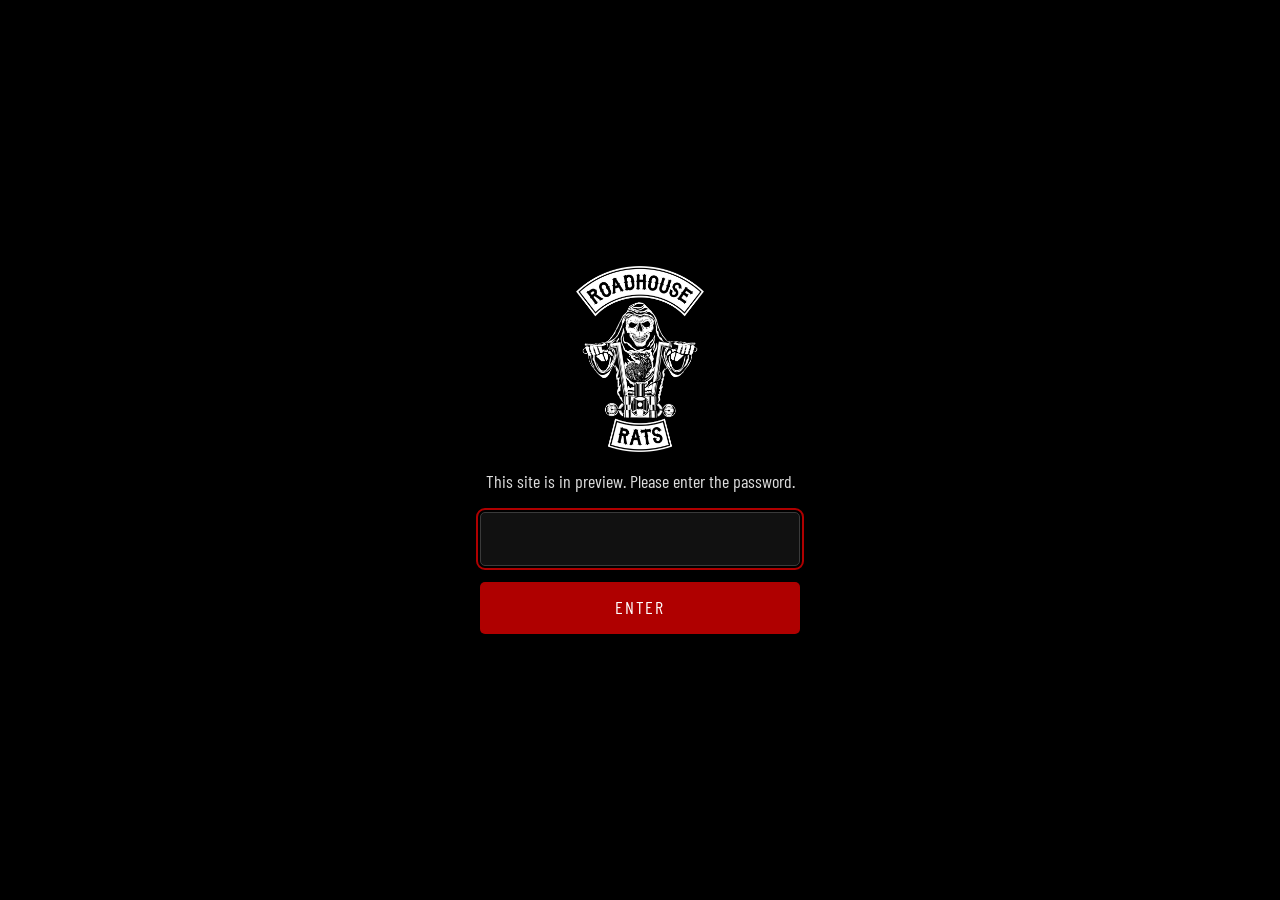
==== index.html @ 88878da5 "deploy: simonclay/roadhouserats-source@365fea1e92ca0ea00f4cf9d65729cdce0cda4634" ====
<!DOCTYPE html><html lang="en-GB"><head><meta charset="UTF-8"><meta name="viewport" content="width=device-width, initial-scale=1"><title>Roadhouse Rats | Classic rock covers band</title><meta name="description" content="Roadhouse Rats, the classic rock covers band from The Dashwood Roadhouse, Piddington. Live on the last Saturday of every month, and available for weddings, parties and private events."><link rel="canonical" href="https://roadhouserats.co.uk/"><meta property="og:type" content="website"><meta property="og:site_name" content="Roadhouse Rats"><meta property="og:title" content="Roadhouse Rats | Classic rock covers band"><meta property="og:description" content="Roadhouse Rats, the classic rock covers band from The Dashwood Roadhouse, Piddington. Live on the last Saturday of every month, and available for weddings, parties and private events."><meta property="og:url" content="https://roadhouserats.co.uk/"><meta property="og:image" content="https://roadhouserats.co.uk/assets/images/uploads/share-logo.jpg"><meta property="og:image:width" content="1200"><meta property="og:image:height" content="630"><meta name="twitter:card" content="summary_large_image"><meta name="theme-color" content="#000000"><meta name="robots" content="noindex, nofollow"><style>
    html.gate-locked body > :not(.gate) { display: none !important; }
    .gate { position: fixed; inset: 0; z-index: 1000; display: grid; place-items: center; padding: 1.25rem; background: #000; color: #dedede; font-family: 'Barlow Condensed', sans-serif; }
    .gate form { display: grid; gap: 1rem; width: min(20rem, 100%); text-align: center; }
    .gate img { width: 8rem; margin: 0 auto; }
    .gate input { padding: 0.75rem; border: 1px solid #3a3a3a; border-radius: 5px; background: #111; color: #dedede; font: inherit; font-size: 1.125rem; }
    .gate button { padding: 0.75rem; border: 0; border-radius: 5px; background: #af0000; color: #fff; font: inherit; font-size: 1.125rem; text-transform: uppercase; letter-spacing: 0.1em; cursor: pointer; }
    .gate p[hidden] { display: none; }
  </style><script>(function(){const hash = "152b83c1fecdfab8aa7aa712f169b06a330e0e102cf75ea3f9c67b5241dc3e3b";

    (function () {
      var KEY = 'rr-staging-unlocked';
      try { if (localStorage.getItem(KEY) === hash) return; } catch (e) {}
      document.documentElement.classList.add('gate-locked');

      async function sha256(text) {
        var buf = await crypto.subtle.digest('SHA-256', new TextEncoder().encode(text));
        return Array.from(new Uint8Array(buf)).map(function (b) { return b.toString(16).padStart(2, '0'); }).join('');
      }

      document.addEventListener('DOMContentLoaded', function () {
        var gate = document.createElement('div');
        gate.className = 'gate';
        gate.innerHTML =
          '<form>' +
          '<img src="/assets/images/roadhouse-rats-trans-white.webp" alt="Roadhouse Rats">' +
          '<label for="gate-pw">This site is in preview. Please enter the password.</label>' +
          '<input id="gate-pw" type="password" autocomplete="current-password" required autofocus>' +
          '<button type="submit">Enter</button>' +
          '<p role="alert" hidden>That password isn’t right. Try again.</p>' +
          '</form>';
        document.body.appendChild(gate);
        var form = gate.querySelector('form');
        form.addEventListener('submit', async function (event) {
          event.preventDefault();
          var entered = await sha256(form.querySelector('input').value);
          if (entered === hash) {
            try { localStorage.setItem(KEY, hash); } catch (e) {}
            gate.remove();
            document.documentElement.classList.remove('gate-locked');
          } else {
            form.querySelector('p').hidden = false;
          }
        });
      });
    })();
  })();</script><link rel="icon" type="image/png" href="/assets/icons/favicon.png"><link rel="apple-touch-icon" href="/assets/icons/favicon.png"><link rel="preload" href="/assets/fonts/metal-mania-v23-latin-regular.woff2" as="font" type="font/woff2" crossorigin><link rel="stylesheet" href="/css/fonts.css"><link rel="stylesheet" href="/css/tokens.css"><link rel="stylesheet" href="/css/base.css"><link rel="stylesheet" href="/css/components.css"><link rel="stylesheet" href="/css/header.css"><link rel="stylesheet" href="/css/band.css"><link rel="stylesheet" href="/css/footer.css"></head><body><a class="skip-link" href="#main">Skip to content</a><header class="site-header band-header" data-site-header><nav class="band-nav" aria-label="Primary"><a class="band-nav__link" href="/#gigs">Gigs</a><a class="band-nav__logo" href="/" aria-label="Roadhouse Rats home"><img src="/assets/images/roadhouse-rats-trans-white.webp" alt="" width="1000" height="1458"></a><a class="band-nav__link" href="/#songs">Songs</a></nav></header><main id="main"><section id="top" class="band-hero"><div class="band-hero__bg" style="background-image: url('/assets/images/uploads/ai-skeleton-bikers.webp')" aria-hidden="true"></div><div class="band-hero__bg" style="background-image: url('/assets/images/drum-kit-bw.webp')" aria-hidden="true"></div><div class="band-hero__logo"><img class="band-hero__logo-img" src="/assets/images/roadhouse-rats-trans-white.webp" alt="Roadhouse Rats" width="1000" height="1458"><img class="band-hero__logo-img band-hero__glitch band-hero__glitch--1" src="/assets/images/roadhouse-rats-trans-white.webp" alt="" aria-hidden="true"><img class="band-hero__logo-img band-hero__glitch band-hero__glitch--2" src="/assets/images/roadhouse-rats-trans-white.webp" alt="" aria-hidden="true"></div></section><section id="band" class="section band-about"><div class="container band-about__grid"><div><p class="band-eyebrow">Meet</p><h2 class="band-title">The Roadhouse Rats Band</h2><div class="band-about__body"><p>Born in the back room of The Dashwood Roadhouse and raised on a diet of Marshall stacks and late-night lock-ins, Roadhouse Rats are the house band the Dashwood deserves. Five seasoned musicians, one shared mission: to play the classic rock anthems you know and love with the raw energy they were always meant to have.</p><p>Every last Saturday of the month, the Dashwood transforms. The lights drop, the amps go up, and the boys tear through a setlist that spans Deep Purple and Led Zeppelin to Bon Jovi, Queen and beyond. Just five people who genuinely love this music, playing it the way it deserves to be played.</p><p>Whether you’re a regular at the bar or stumbling in off the street for the first time, a Roadhouse Rats night is one you won’t forget in a hurry.</p></div><h3 class="band-subtitle">The Rats:</h3><ul class="band-members"><li class="band-member"><img class="band-member__photo" src="/assets/images/uploads/daryl.webp" alt="" width="200" height="200" loading="lazy"><div><p class="band-member__name">Daryl</p><p class="band-member__role">Lead Guitar</p></div></li><li class="band-member"><img class="band-member__photo" src="/assets/images/uploads/jamie.webp" alt="" width="200" height="200" loading="lazy"><div><p class="band-member__name">Jamie</p><p class="band-member__role">Drums</p></div></li><li class="band-member"><img class="band-member__photo" src="/assets/images/uploads/nick.webp" alt="" width="200" height="200" loading="lazy"><div><p class="band-member__name">Nick</p><p class="band-member__role">Keyboards</p></div></li><li class="band-member"><img class="band-member__photo" src="/assets/images/uploads/nigel.webp" alt="" width="200" height="200" loading="lazy"><div><p class="band-member__name">Nigel</p><p class="band-member__role">Bass</p></div></li><li class="band-member"><img class="band-member__photo" src="/assets/images/uploads/simon.webp" alt="" width="200" height="200" loading="lazy"><div><p class="band-member__name">Simon</p><p class="band-member__role">Vocals &amp; Guitar</p></div></li></ul></div><div class="band-photos"><figure class="band-photo"><img src="/assets/images/uploads/img-20250322-wa0000-crop.webp" alt="Roadhouse Rats on stage" loading="lazy"><figcaption>Roadhouse Rats on stage</figcaption></figure><figure class="band-photo"><img src="/assets/images/uploads/jay-sept-2023.webp" alt="Jamie in full swing" loading="lazy"><figcaption>Jamie in full swing</figcaption></figure><figure class="band-photo"><img src="/assets/images/uploads/nick-sept-2023.webp" alt="Nick playing (probably with one hand)" loading="lazy"><figcaption>Nick playing (probably with one hand)</figcaption></figure></div></div></section><section id="gigs" class="section band-gigs"><div class="container"><p class="band-eyebrow">Live &amp; Loud</p><h2 class="band-title">Upcoming Gigs</h2><p class="band-gigs__empty" data-gigs-empty hidden>No gigs in the diary right now. Check back soon.</p><div class="band-gigs__table" data-gigs><div class="band-gigs__head" aria-hidden="true"><span>Date</span><span>Venue</span><span>Location</span><span>Time</span></div><div class="band-gigs__year" data-gig-year><h3 class="band-gigs__year-title">2026</h3><ul><li class="band-gig" data-gig-date="2026-11-28"><span class="band-gig__date"><time datetime="2026-11-28">28 November 2026</time></span><span class="band-gig__venue">The Dashwood Roadhouse</span><span class="band-gig__location">Piddington</span><span class="band-gig__time">9:00 pm</span></li><li class="band-gig" data-gig-date="2026-12-31"><span class="band-gig__date"><time datetime="2026-12-31">31 December 2026</time></span><span class="band-gig__venue">The Dashwood Roadhouse</span><span class="band-gig__location">Piddington</span><span class="band-gig__time">9:00 pm</span></li></ul></div><div class="band-gigs__year" data-gig-year><h3 class="band-gigs__year-title">2027</h3><ul><li class="band-gig" data-gig-date="2027-01-30"><span class="band-gig__date"><time datetime="2027-01-30">30 January 2027</time></span><span class="band-gig__venue">The Dashwood Roadhouse</span><span class="band-gig__location">Piddington</span><span class="band-gig__time">9:00 pm</span></li><li class="band-gig" data-gig-date="2027-02-27"><span class="band-gig__date"><time datetime="2027-02-27">27 February 2027</time></span><span class="band-gig__venue">The Dashwood Roadhouse</span><span class="band-gig__location">Piddington</span><span class="band-gig__time">9:00 pm</span></li><li class="band-gig" data-gig-date="2027-03-27"><span class="band-gig__date"><time datetime="2027-03-27">27 March 2027</time></span><span class="band-gig__venue">The Dashwood Roadhouse</span><span class="band-gig__location">Piddington</span><span class="band-gig__time">9:00 pm</span></li><li class="band-gig" data-gig-date="2027-04-24"><span class="band-gig__date"><time datetime="2027-04-24">24 April 2027</time></span><span class="band-gig__venue">The Dashwood Roadhouse</span><span class="band-gig__location">Piddington</span><span class="band-gig__time">9:00 pm</span></li></ul></div></div></div></section><section id="book" class="section band-booking"><div class="container"><h2 class="band-title">Book a Private Gig</h2><div class="band-booking__grid"><div><img class="band-booking__image" src="/assets/images/uploads/ai-skeleton-bikers.webp" alt="" loading="lazy"><p>Looking for a live rock band for your event? We play weddings, corporate events, private parties and more. Get in touch and let’s make it happen.</p><p>We come with everything needed, so you don&#39;t need to worry about a thing…</p><ul class="band-bolt-list"><li>High Quality PA Sound System</li><li>Heck, even a smoke machine if that&#39;s what you want!</li><li>Lighting for atmosphere</li><li>12&quot; model of Stonehenge. A step too far?</li></ul></div><div><h3 class="band-subtitle">Get in touch and let’s make it happen!</h3><form class="band-form" action="https://api.web3forms.com/submit" method="POST" data-contact-form><label class="band-form__field"><span>Name</span><input type="text" name="name" autocomplete="name" required></label><label class="band-form__field"><span>Email</span><input type="email" name="email" autocomplete="email" required></label><label class="band-form__field"><span>Phone</span><input type="tel" name="phone" autocomplete="tel"></label><label class="band-form__field"><span>Event type</span><select name="event-type" required><option value="">Choose one</option><option>Wedding</option><option>Corporate Event</option><option>Birthday Party</option><option>Other</option></select></label><label class="band-form__field"><span>Date</span><input type="date" name="date"></label><label class="band-form__field"><span>Start/finish time</span><input type="text" name="times" placeholder="e.g. 8pm to 11pm"></label><label class="band-form__field band-form__field--wide"><span>Tell us about your event</span><textarea name="message" rows="5"></textarea></label><!-- Web3Forms settings: replies go to the visitor's email address by default. --><input type="hidden" name="access_key" value="89f750d3-b0f4-432a-b9b8-f32793359130"><input type="hidden" name="subject" value="New booking enquiry from the Roadhouse Rats website"><input type="hidden" name="from_name" value="Roadhouse Rats website"><input type="checkbox" name="botcheck" class="band-form__trap" tabindex="-1" autocomplete="off" aria-hidden="true"><button type="submit" class="btn band-btn">Submit</button><p class="band-form__status" data-form-status role="status" hidden></p></form><template data-form-thanks><p class="band-form__thanks">Thanks, your enquiry has been sent. We'll be in touch soon.</p></template></div></div></div></section><section id="media" class="section band-media"><div class="container"><h2 class="band-title">Video &amp; Music</h2><h3 class="band-subtitle">Live Videos</h3><div class="band-videos"><figure class="band-video"><!-- Only loads YouTube (which sets cookies) when the visitor presses play. --><button type="button" class="band-video__play" data-youtube="e4snn-KN3Z8" data-title="Roadhouse Rats live at The Dashwood Arms" style="background-image: url('https://i.ytimg.com/vi/e4snn-KN3Z8/hqdefault.jpg')"><span class="visually-hidden">Play video: Roadhouse Rats live at The Dashwood Arms</span></button><figcaption>Roadhouse Rats live at The Dashwood Arms</figcaption></figure></div></div></section><section id="songs" class="section band-songs"><div class="container"><p class="band-eyebrow">Our</p><h2 class="band-title">Repertoire</h2><p class="band-songs__intro">A selection of the classic rock anthems we play live. New tracks added regularly.</p><ul class="band-bolt-list band-songs__list"><li>Are You Gonna Be My Girl</li><li>Walking By Myself</li><li>Take it Easy</li><li>Hard to Handle</li><li>Don’t Stop me Now</li><li>Rebel Yell</li><li>It&#39;s My Life</li><li>Livin&#39; on a Prayer</li><li>Rock and Roll All Nite</li><li>Whole Lotta Love</li><li>Communication Breakdown</li><li>Helter Skelter</li><li>Anniversary Waltz</li><li>Born to be Wild</li><li>Rock the Night</li><li>Ain’t Talkin’ ‘Bout Love</li><li>Hysteria</li><li>Panama</li><li>Runaway</li><li>My Sharona</li><li>Hammer to Fall</li><li>Burn</li><li>You Give Love a Bad Name</li><li>Wanted Dead or Alive</li><li>Don’t Believe a Word</li><li>Burnin’ for You</li><li>Run to You</li><li>Black Night</li><li>She Sells Sanctuary</li><li>Won’t Get Fooled Again</li><li>Highway Star</li></ul></div></section></main><footer class="site-footer band-footer"><div class="container band-footer__inner"><a href="/" class="band-footer__logo" aria-label="Roadhouse Rats home"><img src="/assets/images/roadhouse-rats-trans-white.webp" alt="" width="1000" height="1458" loading="lazy"></a><p class="band-footer__tagline">Classic rock covers band</p><nav class="band-footer__links" aria-label="Footer"><a href="/#gigs">Gigs</a><a href="/#book">Book us</a><a href="/#songs">Songs</a></nav><div class="band-footer__bottom"><p>© 2026 Roadhouse Rats</p><div class="band-footer__legal"><a href="/privacy/">Privacy and Cookies</a><button type="button" class="site-footer__consent" data-consent-open hidden>Cookie settings</button></div></div><p class="band-footer__trademark">The Roadhouse Rats logo is a registered trademark.</p></div></footer><script type="module" src="/js/main.js"></script></body></html>
---- css/fonts.css ----
/* Self-hosted web fonts (no font service, so nothing to mention in the
   cookie policy). Files in /assets/fonts/, from the WordPress site. */

@font-face {
  font-family: 'Metal Mania';
  font-style: normal;
  font-weight: 400;
  font-display: swap;
  src: url('/assets/fonts/metal-mania-v23-latin-regular.woff2') format('woff2');
}

@font-face {
  font-family: 'Barlow Condensed';
  font-style: normal;
  font-weight: 400;
  font-display: swap;
  src: url('/assets/fonts/barlow-condensed-v13-latin-regular.woff2') format('woff2');
}

@font-face {
  font-family: 'Barlow Condensed';
  font-style: normal;
  font-weight: 500;
  font-display: swap;
  src: url('/assets/fonts/barlow-condensed-v13-latin-500.woff2') format('woff2');
}

@font-face {
  font-family: 'Barlow Condensed';
  font-style: normal;
  font-weight: 700;
  font-display: swap;
  src: url('/assets/fonts/barlow-condensed-v13-latin-700.woff2') format('woff2');
}
---- css/tokens.css ----
/*
  Design tokens for Roadhouse Rats: black, off-white and blood red, taken from the
  WordPress site (Automatic.css palette, Metal Mania + Barlow Condensed).
  Single source of truth for colour, type, spacing, radius and shadow values.
  Component and section stylesheets should reference these variables rather
  than hard-coding values, so the design stays consistent as new pages are added.

  Breakpoints (referenced in @media queries throughout — CSS custom properties
  can't be used inside media query conditions, so these are documented here
  and the literal values are repeated where needed):
    --bp-tablet: 1080px
    --bp-mobile: 720px
    --bp-small:  480px
*/

:root {
  /* ---------- Brand ---------- */
  --color-pink: #AF0000;
  --color-purple: #7A0000;
  --gradient-brand-120: linear-gradient(120deg, var(--color-pink), var(--color-purple));
  --gradient-brand-135: linear-gradient(135deg, var(--color-pink) 0%, var(--color-purple) 100%);
  --gradient-brand-160: linear-gradient(160deg, var(--color-pink), var(--color-purple));

  /* ---------- Ink / text — light sections ---------- */
  --color-ink: #DEDEDE;           /* headings */
  --color-ink-secondary: #DEDEDE; /* secondary heading / dark text */
  --color-body: #B5B5B5;          /* body copy / muted */
  --color-eyebrow: #E03A3A; /* brighter than the brand red so small text passes contrast on black */

  /* ---------- Ink / text — dark sections ---------- */
  --color-ink-on-dark: #DEDEDE;
  --color-white: #FFFFFF;
  --color-body-on-dark: #B5B5B5;
  --color-body-on-dark-alt: #C8C8C8;
  --color-accent-pink-on-dark: #E03A3A;
  --color-accent-purple-on-dark: #E03A3A;
  --color-muted-on-dark: #8C8C8C;
  --color-faint-on-dark: #6E6E6E;

  /* ---------- Links ---------- */
  --color-link: #E03A3A;
  --color-link-hover: #FFFFFF;

  /* ---------- Backgrounds ---------- */
  --bg-white: #000000;
  --bg-lilac: #0A0A0A;
  --bg-testimonials-start: #0A0A0A;
  --bg-testimonials-end: #0A0A0A;
  --bg-card-tint: #111111;
  --bg-dark-1: #000000;
  --bg-dark-2: #000000;
  --bg-dark-3: #0A0A0A;
  --bg-contact-1: #1A0003;
  --bg-contact-2: #0A0005;
  --bg-contact-3: #000000;
  --bg-footer: #000000;
  --bg-hero-dark: #000000;

  /* ---------- Borders ---------- */
  --border-card: #2A2A2A;
  --border-subtle: #1F1F1F;
  --border-card-alt: #2A2A2A;
  --border-testimonial: #2A2A2A;
  --border-pill: #3A3A3A;
  --border-dark: rgba(255, 255, 255, 0.14);
  --border-dark-soft: rgba(255, 255, 255, 0.08);

  /* ---------- Typography ---------- */
  --font-display: 'Metal Mania', 'Barlow Condensed', sans-serif;
  --font-body: 'Barlow Condensed', 'Arial Narrow', sans-serif;

  --text-xs: 0.75rem;     /* 12px — eyebrows, labels */
  --text-sm: 0.8125rem;   /* 13px */
  --text-sm-alt: 0.84375rem; /* 13.5px */
  --text-base: 0.875rem;  /* 14px */
  --text-base-alt: 0.90625rem; /* 14.5px */
  --text-md: 0.9375rem;   /* 15px */
  --text-md-alt: 0.96875rem; /* 15.5px */
  --text-lg: 1rem;        /* 16px */
  --text-lg-alt: 1.03125rem; /* 16.5px */
  --text-xl: 1.0625rem;   /* 17px */
  --text-xl-alt: 1.125rem; /* 18px */
  --text-2xl: 1.1875rem;  /* 19px */
  --text-3xl: 1.25rem;    /* 20px */
  --text-4xl: 1.375rem;   /* 22px */
  --text-5xl: 1.5rem;     /* 24px */
  --text-6xl: 1.625rem;   /* 26px */
  --text-h2: 2.75rem;     /* 44px */
  --text-h2-sm: 2.625rem; /* 42px */
  --text-h1: 4.25rem;     /* 68px */

  --leading-tight: 1.02;
  --leading-snug: 1.08;
  --leading-normal: 1.3;
  --leading-relaxed: 1.55;
  --leading-loose: 1.65;

  --tracking-tightest: -0.032em;
  --tracking-tighter: -0.026em;
  --tracking-tight: -0.014em;
  --tracking-normal: 0;
  --tracking-wide: 0.06em;
  --tracking-wider: 0.10em;
  --tracking-widest: 0.14em;
  --tracking-widest-alt: 0.20em;
  --tracking-loosest: 0.28em;

  /* ---------- Spacing scale ---------- */
  --space-1: 0.25rem;   /* 4px */
  --space-2: 0.5rem;    /* 8px */
  --space-3: 0.75rem;   /* 12px */
  --space-4: 1rem;      /* 16px */
  --space-5: 1.25rem;   /* 20px */
  --space-6: 1.5rem;    /* 24px */
  --space-7: 1.75rem;   /* 28px */
  --space-8: 2rem;      /* 32px */
  --space-10: 2.5rem;   /* 40px */
  --space-12: 3rem;     /* 48px */
  --space-14: 3.5rem;   /* 56px */
  --space-16: 4rem;     /* 64px */
  --space-20: 5rem;     /* 80px */

  --section-padding-y: 6.5rem;      /* 104px desktop */
  --section-padding-y-lg: 6.625rem; /* 106px */
  --section-padding-x: 2.5rem;      /* 40px desktop */
  --section-padding-x-mobile: 1.25rem; /* 20px */

  --container-max: 82.5rem; /* 1320px */

  /* ---------- Radius ---------- */
  --radius-sm: 0.3125rem; /* 5px */
  --radius-md: 0.3125rem; /* 5px */
  --radius-lg: 0.3125rem; /* 5px */
  --radius-xl: 0.3125rem; /* 5px */
  --radius-2xl: 0.3125rem; /* 5px */
  --radius-pill: 999px;

  /* ---------- Shadows ---------- */
  --shadow-menu: 0 28px 64px rgba(0, 0, 0, 0.6);
  --shadow-card-hover: 0 18px 44px rgba(0, 0, 0, 0.5);
  --shadow-testimonial: 0 16px 40px rgba(0, 0, 0, 0.5);
  --shadow-cta: 0 14px 34px rgba(175, 0, 0, 0.3);

  /* ---------- Motion ---------- */
  --ease-out-soft: cubic-bezier(0.22, 0.61, 0.36, 1);
  --transition-fast: 180ms ease;
  --transition-base: 220ms ease;
}
---- css/base.css ----
/* Reset + base element styles + shared layout primitives */

*,
*::before,
*::after {
  box-sizing: border-box;
}

html {
  -webkit-text-size-adjust: 100%;
  scroll-behavior: smooth;
}

html,
body {
  margin: 0;
  padding: 0;
}

body {
  font-family: var(--font-body);
  background: var(--bg-white);
  color: var(--color-ink);
  -webkit-font-smoothing: antialiased;
  -moz-osx-font-smoothing: grayscale;
  /*
    No overflow-x here — setting overflow on body/html breaks position:sticky
    for descendants (a well-known CSS gotcha). Sections with decorative
    elements that could overflow (.hero, .page-hero)
    each clip themselves with their own overflow: hidden instead.
  */
}

img,
video {
  max-width: 100%;
  display: block;
}

a {
  color: var(--color-link);
  text-decoration: none;
  transition: color var(--transition-fast);
}

a:hover {
  color: var(--color-link-hover);
}

button {
  font-family: inherit;
}

h1,
h2,
h3,
h4,
p {
  margin: 0;
}

ul {
  margin: 0;
  padding: 0;
  list-style: none;
}

/* Visible only to assistive tech / keyboard users */
.visually-hidden {
  position: absolute;
  width: 1px;
  height: 1px;
  padding: 0;
  margin: -1px;
  overflow: hidden;
  clip: rect(0, 0, 0, 0);
  white-space: nowrap;
  border: 0;
}

.skip-link {
  position: absolute;
  left: var(--space-4);
  top: -60px;
  z-index: 1000;
  background: var(--color-ink);
  color: var(--color-white);
  padding: var(--space-3) var(--space-5);
  border-radius: var(--radius-md);
  font-weight: 600;
  transition: top var(--transition-fast);
}

.skip-link:focus {
  top: var(--space-4);
  color: var(--color-white);
}

:focus-visible {
  outline: 2px solid var(--color-pink);
  outline-offset: 2px;
}

/* ---------- Layout primitives ---------- */

.container {
  max-width: var(--container-max);
  margin: 0 auto;
  padding-inline: var(--section-padding-x);
}

.section {
  padding-block: var(--section-padding-y);
  padding-inline: var(--section-padding-x);
}

.section--lg {
  padding-block: var(--section-padding-y-lg);
}

.section--tight {
  padding-block: 2.5rem 2.75rem;
}

/* Keeps anchor-linked sections from being tucked under the sticky header */
section[id] {
  scroll-margin-top: 5.125rem;
}

@media (max-width: 1080px) {
  .section {
    padding-block: 4.5rem;
  }
}

@media (max-width: 720px) {
  :root {
    --section-padding-x: var(--section-padding-x-mobile);
  }

  .section {
    padding-block: 3.5rem;
  }
}

/* ---------- Shared text treatments ---------- */

.eyebrow {
  margin: 0 0 0.8125rem;
  font-size: var(--text-xs);
  font-weight: 600;
  letter-spacing: var(--tracking-widest-alt);
  text-transform: uppercase;
  color: var(--color-eyebrow);
}

.eyebrow--on-dark {
  color: var(--color-accent-pink-on-dark);
}

.eyebrow--muted {
  color: var(--color-muted-on-dark);
}

.section-heading {
  font-family: var(--font-display);
  font-weight: 600;
  letter-spacing: var(--tracking-tighter);
  line-height: var(--leading-snug);
  margin: 0;
  text-wrap: balance;
}

.section-heading--h2 {
  font-size: var(--text-h2-sm);
}

@media (min-width: 640px) {
  .section-heading--h2 {
    font-size: var(--text-h2);
  }
}

.section-lede {
  margin: 0;
  font-size: var(--text-lg-alt);
  line-height: var(--leading-loose);
  color: var(--color-body);
  text-wrap: pretty;
}

.section-lede--on-dark {
  color: var(--color-body-on-dark);
}

.section-header {
  display: grid;
  grid-template-columns: minmax(0, 1fr) minmax(0, 0.72fr);
  gap: var(--space-14);
  align-items: end;
}

@media (max-width: 900px) {
  .section-header {
    grid-template-columns: 1fr;
    gap: var(--space-5);
  }
}

/* ---------- Grid helpers ---------- */

.grid {
  display: grid;
  gap: var(--space-5);
}

.grid-4 {
  grid-template-columns: repeat(4, minmax(0, 1fr));
}

.grid-3 {
  grid-template-columns: repeat(3, minmax(0, 1fr));
}

.grid-2 {
  grid-template-columns: repeat(2, minmax(0, 1fr));
}

@media (max-width: 1080px) {
  .grid-4 {
    grid-template-columns: repeat(2, minmax(0, 1fr));
  }

  .grid-3 {
    grid-template-columns: repeat(2, minmax(0, 1fr));
  }
}

@media (max-width: 640px) {
  .grid-4,
  .grid-3,
  .grid-2 {
    grid-template-columns: 1fr;
  }
}

/* ---------- Shared keyframes ---------- */

@keyframes df-dash {
  from { stroke-dashoffset: 340; }
  to { stroke-dashoffset: 0; }
}

@keyframes df-pulse {
  0% { r: 3; opacity: 0.9; }
  70% { r: 15; opacity: 0; }
  100% { r: 15; opacity: 0; }
}

@keyframes df-marquee {
  from { transform: translateX(0); }
  to { transform: translateX(-50%); }
}

@keyframes df-sweep {
  0% { transform: translateX(-100%); }
  100% { transform: translateX(220%); }
}

@keyframes df-fade-up {
  from { opacity: 0; transform: translateY(14px) scale(0.985); }
  to { opacity: 1; transform: none; }
}

@keyframes df-blink {
  0%, 100% { opacity: 1; }
  50% { opacity: 0.25; }
}

@keyframes df-spin {
  from { transform: rotate(0deg); }
  to { transform: rotate(360deg); }
}

@keyframes df-radar-pulse {
  0% { transform: scale(0.85); opacity: 0.55; }
  70% { transform: scale(1.55); opacity: 0; }
  100% { transform: scale(1.55); opacity: 0; }
}

@media (prefers-reduced-motion: reduce) {
  html {
    scroll-behavior: auto;
  }

  * {
    animation-duration: 0.001ms !important;
    animation-iteration-count: 1 !important;
    transition-duration: 0.001ms !important;
  }
}
---- css/components.css ----
/* Reusable UI components: buttons, badges, cards, icon tiles, controls */

/* ---------- Buttons / pills ---------- */

.btn {
  display: inline-flex;
  align-items: center;
  gap: var(--space-2);
  font-size: var(--text-md);
  font-weight: 600;
  padding: 1rem 1.6875rem;
  border-radius: var(--radius-pill);
  border: 1px solid transparent;
  background-clip: padding-box;
  cursor: pointer;
  transition: filter var(--transition-fast), border-color var(--transition-fast),
    background var(--transition-fast), color var(--transition-fast);
  white-space: nowrap;
}

/*
  Every variant below re-declares background-clip: padding-box alongside its
  own `background`. That's not redundant — `background` is a shorthand, so
  setting it resets background-clip back to the default (border-box) even
  though .btn above already set it. Left unfixed, a solid/gradient
  background against this transparent border can leave a hairline sliver of
  the gradient bleeding past the rounded corner in Chrome (worst at the
  bottom-right) — a sub-pixel anti-aliasing seam, not a real border. The
  transparent border itself stays, since it's what keeps every button
  variant the same height/width regardless of whether it actually has a
  visible border (outline/ghost variants).
*/

.btn--gradient {
  color: var(--color-white);
  background: var(--gradient-brand-120);
  background-clip: padding-box;
  box-shadow: var(--shadow-cta);
}

.btn--gradient:hover {
  filter: brightness(1.08);
  color: var(--color-white);
}

.btn--outline {
  color: var(--color-ink-secondary);
  background: rgba(255, 255, 255, 0.8);
  background-clip: padding-box;
  border-color: var(--border-pill);
}

.btn--outline:hover {
  border-color: var(--color-pink);
  color: var(--color-ink-secondary);
}

.btn--outline-on-dark {
  color: var(--color-white);
  background: rgba(255, 255, 255, 0.08);
  background-clip: padding-box;
  border-color: rgba(255, 255, 255, 0.42);
}

.btn--outline-on-dark:hover {
  border-color: var(--color-pink);
  color: var(--color-white);
}

.btn--white {
  color: var(--bg-contact-3);
  background: var(--color-white);
  background-clip: padding-box;
}

.btn--white:hover {
  background: #EEF2FC;
  background-clip: padding-box;
  color: var(--bg-contact-3);
}

.btn--ghost-on-dark {
  color: var(--color-white);
  border-color: rgba(255, 255, 255, 0.6);
  background: transparent;
  background-clip: padding-box;
}

.btn--ghost-on-dark:hover {
  background: rgba(255, 255, 255, 0.14);
  background-clip: padding-box;
  color: var(--color-white);
}

.btn--sm {
  padding: 0.625rem 1.0625rem;
  font-size: var(--text-base);
}

.btn-group {
  display: flex;
  flex-wrap: wrap;
  gap: var(--space-3);
}

/* ---------- Eyebrow badge (hero) ---------- */

.badge {
  display: inline-flex;
  align-items: center;
  gap: var(--space-2);
  padding: 0.4375rem 0.9375rem 0.4375rem 0.6875rem;
  border-radius: var(--radius-pill);
  font-size: var(--text-xs);
  font-weight: 600;
  letter-spacing: var(--tracking-wider);
  text-transform: uppercase;
}

.badge__dot {
  width: 6px;
  height: 6px;
  border-radius: 50%;
  background: var(--color-pink);
  animation: df-blink 1.9s ease-in-out infinite;
}

.badge--on-dark {
  background: rgba(59, 91, 219, 0.16);
  border: 1px solid rgba(59, 91, 219, 0.42);
  color: var(--color-accent-pink-on-dark);
}

/* ---------- Icon tiles ---------- */

.icon-tile {
  display: grid;
  place-items: center;
  border-radius: var(--radius-md);
  background: var(--gradient-brand-135);
  flex: none;
}

.icon-tile svg {
  color: var(--color-white);
}

.icon-tile--sm {
  width: 2.125rem; /* 34px */
  height: 2.125rem;
  border-radius: 0.625rem;
}

.icon-tile--sm svg {
  width: 18px;
  height: 18px;
}

.icon-tile--md {
  width: 2.5rem; /* 40px */
  height: 2.5rem;
}

.icon-tile--md svg {
  width: 21px;
  height: 21px;
}

.icon-tile--on-dark {
  background: rgba(255, 255, 255, 0.12);
  border: 1px solid rgba(255, 255, 255, 0.22);
}

.icon-tile--on-dark svg {
  color: var(--color-accent-pink-on-dark);
}

/* ---------- Cards ---------- */

.card {
  display: block;
  border-radius: var(--radius-xl);
  color: var(--color-ink);
  transition: border-color var(--transition-fast), box-shadow var(--transition-fast),
    background var(--transition-fast);
}

.card--service {
  padding: 1.75rem 1.5rem 1.875rem;
  background: var(--bg-card-tint);
  border: 1px solid var(--border-card);
}

.card--service:hover {
  border-color: #B9C8EE;
}

.card--service .card__title {
  font-family: var(--font-display);
  font-size: var(--text-3xl);
  font-weight: 600;
  letter-spacing: var(--tracking-tight);
  margin: 1.125rem 0 0.5625rem;
}

.card--service .card__body {
  margin: 0 0 1rem;
  font-size: var(--text-base-alt);
  line-height: var(--leading-relaxed);
  color: var(--color-body);
}

.card--service .card__link {
  font-size: var(--text-base);
  font-weight: 600;
  color: var(--color-link);
}

.card--dark {
  padding: 1.75rem 1.5rem 1.875rem;
  background: linear-gradient(160deg, var(--bg-dark-1), var(--bg-dark-2));
  border: 1px solid var(--border-dark);
  color: var(--color-ink-on-dark);
}

.card--dark .card__title {
  font-family: var(--font-display);
  font-size: var(--text-3xl);
  font-weight: 600;
  letter-spacing: var(--tracking-tight);
  margin: 1.125rem 0 0.5625rem;
  color: var(--color-ink-on-dark);
}

.card--dark .card__body {
  margin: 0 0 1rem;
  font-size: var(--text-base-alt);
  line-height: var(--leading-relaxed);
  color: var(--color-body-on-dark);
}

.card--dark .card__link {
  font-size: var(--text-base);
  font-weight: 600;
  color: var(--color-accent-pink-on-dark);
}






.card--menu {
  display: block;
  padding: 1.375rem 1.25rem 1.5rem;
  border-radius: var(--radius-lg);
  background: var(--bg-card-tint);
  border: 1px solid var(--border-card);
  color: var(--color-ink);
}

.card--menu:hover {
  border-color: var(--color-pink);
  background: var(--bg-white);
}

.card--menu .card__title {
  font-family: var(--font-display);
  font-size: var(--text-lg-alt);
  font-weight: 600;
  letter-spacing: var(--tracking-tight);
  margin: 0.875rem 0 0.4375rem;
}

.card--menu .card__body {
  margin: 0;
  font-size: var(--text-sm-alt);
  line-height: var(--leading-relaxed);
  color: var(--color-body);
}

/* ---------- Stat card (hero) ---------- */

.stat-card {
  padding: 1.25rem;
  border-radius: var(--radius-lg);
  backdrop-filter: blur(6px);
  background: var(--bg-card-tint);
  border: 1px solid var(--border-card);
}

.stat-card__value {
  margin: 0;
  font-family: var(--font-display);
  font-size: var(--text-6xl);
  font-weight: 600;
  letter-spacing: -0.024em;
  color: var(--color-ink);
}

.stat-card__label {
  margin: 0.25rem 0 0;
  font-size: var(--text-xs);
  color: var(--color-body);
}

/* ---------- Tag / label pill ---------- */

.tag {
  display: inline-block;
  font-size: var(--text-sm);
  font-weight: 600;
  letter-spacing: var(--tracking-widest);
  text-transform: uppercase;
  padding: 0.3125rem 0.6875rem;
  border-radius: var(--radius-pill);
}

.tag--purple {
  color: var(--color-accent-purple-on-dark);
  background: rgba(16, 152, 173, 0.16);
}

.tag--pink {
  color: var(--color-accent-pink-on-dark);
  background: rgba(59, 91, 219, 0.16);
}

/* ---------- Pagination dots ---------- */

.dots {
  display: flex;
  gap: var(--space-2);
}

.dot {
  width: 1.625rem;
  height: 6px;
  border-radius: var(--radius-pill);
  border: none;
  padding: 0;
  cursor: pointer;
  background: rgba(22, 33, 59, 0.20);
  transition: background var(--transition-fast);
}

.dot[aria-current="true"] {
  background: var(--gradient-brand-120);
}

/* ---------- Circular arrow buttons ---------- */

.arrow-btn {
  width: 2.625rem;
  height: 2.625rem;
  border-radius: 50%;
  border: 1px solid #C4CFE8;
  background: var(--bg-white);
  color: var(--color-ink-secondary);
  font-size: var(--text-md);
  cursor: pointer;
  display: grid;
  place-items: center;
  transition: border-color var(--transition-fast), color var(--transition-fast);
}

.arrow-btn:hover {
  border-color: var(--color-pink);
  color: var(--color-eyebrow);
}

/* ---------- News card (homepage teaser grid + /news/ listing) ---------- */

.news-card {
  display: block;
  border-radius: var(--radius-xl);
  overflow: hidden;
  background: var(--bg-white);
  border: 1px solid var(--border-card-alt);
  color: var(--color-ink);
  transition: border-color var(--transition-fast), box-shadow var(--transition-fast);
}

.news-card:hover {
  border-color: var(--color-pink);
  box-shadow: var(--shadow-card-hover);
}

.news-card__image {
  height: 11.125rem;
}

.news-card__image img {
  width: 100%;
  height: 100%;
  object-fit: cover;
  display: block;
}

.news-card__body {
  padding: 1.5rem 1.5rem 1.625rem;
}

.news-card__meta {
  margin: 0 0 0.625rem;
  font-size: var(--text-xs);
  font-weight: 600;
  letter-spacing: 0.12em;
  text-transform: uppercase;
  color: #9AA6C0;
}

.news-card__title {
  font-family: var(--font-display);
  font-size: var(--text-2xl);
  font-weight: 600;
  line-height: 1.3;
  letter-spacing: -0.012em;
  margin: 0 0 0.625rem;
  text-wrap: pretty;
}

.news-card__excerpt {
  margin: 0;
  font-size: var(--text-base-alt);
  line-height: 1.6;
  color: var(--color-body);
}

/* ---------- Placeholder image blocks (news thumbnails etc.) ---------- */

.placeholder-image {
  display: flex;
  align-items: center;
  justify-content: center;
  background: linear-gradient(135deg, #EEF2FA 0%, #E1E8F5 100%);
  color: #9AA6C0;
}

.placeholder-image svg {
  width: 28px;
  height: 28px;
}

/* ---------- Cookie consent banner (CookieBanner.astro, js/modules/consent.js) ---------- */

.consent-banner {
  position: fixed;
  left: var(--space-4);
  right: var(--space-4);
  bottom: var(--space-4);
  z-index: 1000;
  max-width: 56rem;
  margin-inline: auto;
  padding: var(--space-5) var(--space-6);
  background: var(--bg-white);
  border: 1px solid var(--border-card);
  border-radius: var(--radius-xl);
  box-shadow: var(--shadow-menu);
}

.consent-banner[hidden] {
  display: none;
}

.consent-banner__inner {
  display: flex;
  align-items: center;
  gap: var(--space-6);
}

.consent-banner__text {
  flex: 1;
  font-size: var(--text-base);
  line-height: var(--leading-relaxed);
  color: var(--color-body);
}

.consent-banner__text a {
  text-decoration: underline;
  text-underline-offset: 3px;
}

.consent-banner__actions {
  flex-shrink: 0;
}

@media (max-width: 720px) {
  .consent-banner__inner {
    flex-direction: column;
    align-items: stretch;
    gap: var(--space-4);
  }
}
---- css/header.css ----
/* Header: Gigs · logo · Songs, fixed over the top of the page. */

.band-header {
  position: fixed;
  inset: 0 0 auto;
  z-index: 50;
  background: linear-gradient(to bottom, rgba(0, 0, 0, 0.9), transparent);
  transition: background var(--transition-base);
}

.band-header.is-scrolled {
  background: rgba(0, 0, 0, 0.92);
  border-bottom: 1px solid var(--border-dark-soft);
}

.band-nav {
  display: flex;
  align-items: center;
  justify-content: center;
  gap: var(--space-12);
  padding: var(--space-2) var(--section-padding-x);
}

.band-nav__link {
  font-size: var(--text-xl-alt);
  font-weight: 500;
  letter-spacing: var(--tracking-wider);
  text-transform: uppercase;
  color: var(--color-ink-on-dark);
}

.band-nav__link::before {
  content: '';
  display: inline-block;
  width: 0.55em;
  height: 0.9em;
  margin-right: var(--space-2);
  vertical-align: -0.05em;
  background: var(--color-pink);
  mask: url('/assets/icons/bolt.svg') center / contain no-repeat;
}

.band-nav__link:hover {
  color: var(--color-white);
}

.band-nav__logo img {
  width: auto;
  height: 4.5rem;
}

@media (max-width: 480px) {
  .band-nav {
    gap: var(--space-6);
  }

  .band-nav__logo img {
    height: 3.5rem;
  }
}
---- css/band.css ----
/* Roadhouse Rats: the one-page sections (hero, band, gigs, booking, video
   and music, repertoire), plus the plain page used for legal pages and 404.
   Colours, fonts and spacing come from tokens.css. */

body {
  background: var(--bg-white);
  color: var(--color-ink);
  font-size: var(--text-xl-alt);
  line-height: var(--leading-relaxed);
}

/* ---------- Shared headings, lists and buttons ---------- */

.band-eyebrow {
  margin-bottom: var(--space-1);
  font-size: var(--text-xl-alt);
  letter-spacing: var(--tracking-wide);
  text-transform: uppercase;
  color: var(--color-eyebrow);
}

.band-title {
  margin-bottom: var(--space-8);
  font-family: var(--font-display);
  font-size: clamp(2.5rem, 5vw, var(--text-h1));
  font-weight: 400;
  line-height: var(--leading-snug);
  color: var(--color-ink-on-dark);
}

.band-subtitle {
  margin-block: var(--space-10) var(--space-5);
  font-family: var(--font-display);
  font-size: var(--text-h2-sm);
  font-weight: 400;
  line-height: var(--leading-snug);
  color: var(--color-ink-on-dark);
}

.band-bolt-list li {
  position: relative;
  padding: var(--space-2) 0 var(--space-2) var(--space-8);
}

.band-bolt-list li::before {
  content: '';
  position: absolute;
  left: 0;
  top: 0.9em;
  width: 0.7em;
  height: 1.1em;
  background: var(--color-pink);
  mask: url('/assets/icons/bolt.svg') center / contain no-repeat;
}

.band-btn {
  border-radius: var(--radius-sm);
  background: var(--color-pink);
  color: var(--color-white);
  text-transform: uppercase;
  letter-spacing: var(--tracking-wider);
}

.band-btn:hover {
  background: var(--color-purple);
  color: var(--color-white);
}

/* ---------- Hero: the logo over two slowly fading photos ---------- */

.band-hero {
  position: relative;
  display: grid;
  place-items: center;
  min-height: 100svh;
  overflow: hidden;
  padding: 7rem var(--section-padding-x) var(--space-12);
  background: var(--bg-hero-dark);
}

.band-hero__bg {
  position: absolute;
  inset: 0;
  background-size: cover;
  background-position: center;
  filter: grayscale(1);
  opacity: 0;
  animation: band-hero-fade 16s infinite;
}

/* Darkens the photos so the logo stands out. */
.band-hero::after {
  content: '';
  position: absolute;
  inset: 0;
  background: radial-gradient(ellipse at center, rgba(0, 0, 0, 0.35), rgba(0, 0, 0, 0.85) 75%);
  pointer-events: none;
}

.band-hero__bg:nth-of-type(2) { animation-delay: 8s; }
.band-hero__bg:only-of-type { animation: none; opacity: 1; }

@keyframes band-hero-fade {
  0%, 100% { opacity: 0; }
  8%, 50% { opacity: 1; }
  58% { opacity: 0; }
}

.band-hero__logo {
  position: relative;
  z-index: 1;
  width: min(34rem, 80vw);
  aspect-ratio: 1000 / 1458;
  max-height: 75svh;
}

.band-hero__logo-img {
  position: absolute;
  inset: 0;
  width: 100%;
  height: 100%;
  object-fit: contain;
  animation: band-glitch 4s infinite;
}

.band-hero__glitch {
  opacity: 0;
  mix-blend-mode: screen;
}

.band-hero__glitch--1 { animation: band-glitch-1 3s infinite; }
.band-hero__glitch--2 { animation: band-glitch-2 2.5s infinite; }

@keyframes band-glitch {
  0%, 90%, 100% { transform: translate(0); }
  91% { transform: translate(-2px, 2px); }
  92% { transform: translate(2px, -2px); }
  93% { transform: translate(-2px, 2px); }
  94% { transform: translate(0); }
}

@keyframes band-glitch-1 {
  0%, 80%, 100% { opacity: 0; transform: translate(0); }
  81% { opacity: 0.7; transform: translate(-5px, 0); filter: hue-rotate(90deg); }
  82% { opacity: 0.5; transform: translate(5px, 0); }
  83% { opacity: 0; transform: translate(0); }
}

@keyframes band-glitch-2 {
  0%, 85%, 100% { opacity: 0; transform: translate(0); }
  86% { opacity: 0.6; transform: translate(3px, -3px); filter: hue-rotate(180deg); }
  87% { opacity: 0.4; transform: translate(-3px, 3px); }
  88% { opacity: 0; transform: translate(0); }
}

@media (prefers-reduced-motion: reduce) {
  .band-hero__bg,
  .band-hero__logo-img,
  .band-hero__glitch { animation: none; }
  .band-hero__bg:first-of-type { opacity: 1; }
  .band-hero__glitch { display: none; }
}

/* ---------- About and the band ---------- */

.band-about {
  background: linear-gradient(to bottom, var(--bg-white), var(--bg-contact-2) 50%, var(--bg-white));
}

.band-about__grid {
  display: grid;
  grid-template-columns: 1fr 1fr;
  gap: var(--space-20);
  align-items: start;
}

.band-about__body p + p {
  margin-top: var(--space-5);
}

.band-about__body {
  color: var(--color-body-on-dark);
}

.band-members {
  display: grid;
  grid-template-columns: repeat(auto-fill, minmax(9rem, 1fr));
  gap: var(--space-5);
}

.band-member {
  display: flex;
  align-items: center;
  gap: var(--space-3);
}

.band-member__photo {
  width: 3.5rem;
  height: 3.5rem;
  border-radius: 50%;
  object-fit: cover;
  filter: grayscale(1);
  border: 2px solid var(--border-pill);
}

.band-member__name {
  font-weight: 700;
  line-height: var(--leading-normal);
  color: var(--color-ink-on-dark);
}

.band-member__role {
  font-size: var(--text-md);
  line-height: var(--leading-normal);
  color: var(--color-eyebrow);
}

.band-photos {
  display: grid;
  grid-template-columns: 1fr 1fr;
  gap: var(--space-4);
}

.band-photo:first-child {
  grid-column: 1 / -1;
}

.band-photo {
  position: relative;
  margin: 0;
  overflow: hidden;
  border-radius: var(--radius-sm);
}

.band-photo img {
  width: 100%;
  height: 100%;
  aspect-ratio: 4 / 3;
  object-fit: cover;
  transition: transform 0.6s var(--ease-out-soft);
}

.band-photo:first-child img {
  aspect-ratio: 16 / 10;
}

.band-photo:hover img {
  transform: scale(1.04);
}

.band-photo figcaption {
  position: absolute;
  inset: auto 0 0;
  padding: var(--space-6) var(--space-4) var(--space-3);
  background: linear-gradient(to top, rgba(0, 0, 0, 0.85), transparent);
  font-size: var(--text-md);
  color: var(--color-ink-on-dark);
}

@media (max-width: 1080px) {
  .band-about__grid {
    grid-template-columns: 1fr;
    gap: var(--space-12);
  }
}

/* ---------- Gigs ---------- */

.band-gigs__head,
.band-gig {
  display: grid;
  grid-template-columns: 1.2fr 1.6fr 1.6fr 0.8fr;
  gap: var(--space-4);
}

.band-gigs__head {
  padding-bottom: var(--space-3);
  border-bottom: 1px solid var(--border-dark);
  font-size: var(--text-md);
  letter-spacing: var(--tracking-wider);
  text-transform: uppercase;
  color: var(--color-eyebrow);
}

.band-gigs__year-title {
  margin-block: var(--space-10) var(--space-3);
  font-family: var(--font-display);
  font-size: var(--text-h2-sm);
  font-weight: 400;
  color: var(--color-eyebrow);
}

.band-gig {
  padding-block: var(--space-4);
  border-bottom: 1px solid var(--border-dark-soft);
  transition: background var(--transition-fast);
}

.band-gig:hover {
  background: var(--bg-card-tint);
}

.band-gig__venue {
  font-weight: 700;
  color: var(--color-ink-on-dark);
}

.band-gig__location,
.band-gig__time {
  color: var(--color-body-on-dark);
}

.band-gigs__empty {
  color: var(--color-body-on-dark);
}

@media (max-width: 720px) {
  .band-gigs__head {
    display: none;
  }

  .band-gig {
    grid-template-columns: 1fr auto;
    gap: 0 var(--space-4);
  }

  .band-gig__date { font-weight: 700; color: var(--color-ink-on-dark); }
  .band-gig__time { text-align: right; }
  .band-gig__venue { grid-column: 1; font-weight: 400; color: var(--color-body-on-dark); }
  .band-gig__location { grid-column: 1; }
}

/* ---------- Private bookings ---------- */

.band-booking__grid {
  display: grid;
  grid-template-columns: 1fr 1fr;
  gap: var(--space-16);
  align-items: start;
}

.band-booking__grid > div > p {
  margin-bottom: var(--space-5);
  color: var(--color-body-on-dark);
}

.band-booking__image {
  width: 100%;
  margin-bottom: var(--space-8);
  aspect-ratio: 3 / 2;
  object-fit: cover;
  border-radius: var(--radius-sm);
}

.band-booking .band-subtitle {
  margin-top: 0;
}

.band-form {
  display: grid;
  grid-template-columns: 1fr 1fr;
  gap: var(--space-5);
}

.band-form__field {
  display: grid;
  gap: var(--space-2);
  font-size: var(--text-md);
  letter-spacing: var(--tracking-wide);
  text-transform: uppercase;
  color: var(--color-body-on-dark);
}

.band-form__field--wide {
  grid-column: 1 / -1;
}

.band-form input,
.band-form select,
.band-form textarea {
  width: 100%;
  padding: var(--space-3);
  border: 1px solid var(--border-pill);
  border-radius: var(--radius-sm);
  background: var(--bg-card-tint);
  color: var(--color-ink-on-dark);
  font: inherit;
  font-size: var(--text-xl-alt);
  text-transform: none;
  letter-spacing: normal;
  color-scheme: dark;
}

.band-form input:focus,
.band-form select:focus,
.band-form textarea:focus {
  outline: 2px solid var(--color-pink);
  outline-offset: 1px;
}

/* Spam trap: hidden from people, filled in by bots. */
.band-form__trap {
  position: absolute;
  left: -9999px;
}

.band-form .band-btn {
  justify-self: start;
}

@media (max-width: 1080px) {
  .band-booking__grid {
    grid-template-columns: 1fr;
    gap: var(--space-12);
  }
}

@media (max-width: 480px) {
  .band-form {
    grid-template-columns: 1fr;
  }
}

/* ---------- Video and music ---------- */

.band-media .band-subtitle:first-of-type {
  margin-top: 0;
}

.band-videos {
  display: grid;
  grid-template-columns: repeat(auto-fill, minmax(20rem, 1fr));
  gap: var(--space-8);
}

.band-video {
  margin: 0;
}

.band-video__play,
.band-video__frame {
  display: block;
  width: 100%;
  aspect-ratio: 16 / 9;
  border: 0;
  border-radius: var(--radius-sm);
}

.band-video__play {
  position: relative;
  background: var(--bg-card-tint) center / cover no-repeat;
  cursor: pointer;
}

.band-video__play::after {
  content: '';
  position: absolute;
  inset: 50% auto auto 50%;
  width: 4rem;
  height: 4rem;
  translate: -50% -50%;
  border-radius: 50%;
  background: var(--color-pink)
    url("data:image/svg+xml,%3Csvg xmlns='http://www.w3.org/2000/svg' viewBox='0 0 24 24'%3E%3Cpath d='M8 5v14l11-7z' fill='white'/%3E%3C/svg%3E")
    center / 55% no-repeat;
  transition: scale var(--transition-fast);
}

.band-video__play:hover::after {
  scale: 1.1;
}

.band-video figcaption {
  margin-top: var(--space-2);
  color: var(--color-body-on-dark);
}

.band-tracks {
  display: grid;
  gap: var(--space-5);
  max-width: 32rem;
}

.band-track__title {
  margin-bottom: var(--space-2);
  color: var(--color-ink-on-dark);
}

.band-tracks audio {
  width: 100%;
}

/* ---------- Repertoire ---------- */

.band-songs__intro {
  margin-bottom: var(--space-8);
  color: var(--color-body-on-dark);
}

.band-songs__list {
  columns: 3 16rem;
  column-gap: var(--space-12);
}

.band-songs__list li {
  break-inside: avoid;
  border-bottom: 1px solid var(--border-dark-soft);
  color: var(--color-ink-on-dark);
}

/* ---------- Plain pages (legal, 404) ---------- */

.band-page {
  padding-top: 9rem;
}

.band-page__inner {
  max-width: 48rem;
}

.band-page .prose {
  color: var(--color-body-on-dark);
}

.band-page .prose h2,
.band-page .prose h3,
.band-page .prose strong {
  color: var(--color-ink-on-dark);
}

.band-form__status {
  grid-column: 1 / -1;
  margin: 0;
  color: var(--color-body-on-dark);
}

.band-form__thanks {
  margin: 0;
  padding: var(--space-6);
  border: 1px solid var(--color-eyebrow);
  border-radius: var(--radius-sm);
  color: var(--color-ink-on-dark);
}

/* Video pop-up (built by js/modules/videos.js) */
.band-modal {
  width: min(64rem, 100% - 2 * var(--space-5));
  max-width: none;
  padding: 0;
  border: 0;
  overflow: visible;
  background: transparent;
}

.band-modal::backdrop {
  background: rgb(0 0 0 / 0.85);
}

.band-modal__close {
  position: absolute;
  inset: auto 0 calc(100% + var(--space-2)) auto;
  width: 2.75rem;
  height: 2.75rem;
  border: 0;
  border-radius: 50%;
  background: var(--color-pink)
    url("data:image/svg+xml,%3Csvg xmlns='http://www.w3.org/2000/svg' viewBox='0 0 24 24'%3E%3Cpath d='M6 6l12 12M18 6L6 18' stroke='white' stroke-width='2.5' stroke-linecap='round'/%3E%3C/svg%3E")
    center / 50% no-repeat;
  cursor: pointer;
}
---- css/footer.css ----
/* Site footer */

.site-footer {
  padding: 4.375rem 2.5rem 2rem;
  background: var(--bg-footer);
  color: var(--color-muted-on-dark);
}

.site-footer__inner {
  max-width: var(--container-max);
  margin: 0 auto;
}

.site-footer__grid {
  display: grid;
  grid-template-columns: minmax(0, 1.4fr) repeat(3, minmax(0, 1fr));
  gap: 2.75rem;
}

@media (max-width: 900px) {
  .site-footer__grid {
    grid-template-columns: repeat(2, minmax(0, 1fr));
    row-gap: 2.25rem;
  }
}

@media (max-width: 540px) {
  .site-footer__grid {
    grid-template-columns: 1fr;
  }
}

.site-footer__brand-row {
  display: flex;
  align-items: center;
  gap: 0.625rem;
}

.site-footer__brand-icon {
  height: 30px;
  width: 30px;
}

.site-footer__brand-wordmark {
  font-family: var(--font-display);
  font-weight: 600;
  font-size: 0.9375rem;
  letter-spacing: -0.01em;
  color: var(--color-ink-on-dark);
  white-space: nowrap;
}

.site-footer__blurb {
  margin: 1.125rem 0 0;
  font-size: var(--text-base-alt);
  line-height: 1.65;
  max-width: 20rem;
}

.footer-col {
  display: grid;
  gap: 0.625rem;
  align-content: start;
}

.footer-col__title {
  margin: 0 0 0.3125rem;
  font-size: var(--text-xs);
  font-weight: 600;
  letter-spacing: 0.16em;
  text-transform: uppercase;
  color: var(--color-ink-on-dark);
}

.footer-col a {
  font-size: var(--text-base-alt);
  color: var(--color-muted-on-dark);
}

.footer-col a:hover {
  color: #9DB1F5;
}

.site-footer__bottom {
  margin-top: 3rem;
  padding-top: 1.375rem;
  border-top: 1px solid var(--border-dark-soft);
  display: flex;
  flex-wrap: wrap;
  gap: 1rem 1.75rem;
  align-items: center;
  justify-content: space-between;
}

.site-footer__bottom p {
  margin: 0;
  font-size: var(--text-sm);
}

.site-footer__legal {
  display: flex;
  flex-wrap: wrap;
  gap: 1.375rem;
}

.site-footer__legal a {
  font-size: var(--text-sm);
  color: var(--color-muted-on-dark);
}

.site-footer__consent {
  padding: 0;
  font: inherit;
  font-size: var(--text-sm);
  color: var(--color-muted-on-dark);
  background: none;
  border: 0;
  cursor: pointer;
}

.site-footer__consent[hidden] {
  display: none;
}

.site-footer__consent:hover,
.site-footer__legal a:hover {
  color: #9DB1F5;
}

/* ---------- Roadhouse Rats footer ---------- */

.band-footer {
  border-top: 1px solid var(--border-dark-soft);
  padding-block: var(--space-16) var(--space-8);
  text-align: center;
}

.band-footer__inner {
  display: grid;
  justify-items: center;
  gap: var(--space-6);
}

.band-footer__logo img {
  width: auto;
  height: 7rem;
}

.band-footer__tagline {
  font-family: var(--font-display);
  font-size: var(--text-5xl);
  color: var(--color-ink-on-dark);
}

.band-footer__links {
  display: flex;
  flex-wrap: wrap;
  justify-content: center;
  gap: var(--space-8);
  text-transform: uppercase;
  letter-spacing: var(--tracking-wider);
}

.band-footer__links a,
.band-footer__legal a {
  color: var(--color-body-on-dark);
}

.band-footer__links a:hover,
.band-footer__legal a:hover {
  color: var(--color-white);
}

.band-footer__bottom {
  display: flex;
  flex-wrap: wrap;
  justify-content: space-between;
  gap: var(--space-4);
  width: 100%;
  padding-top: var(--space-6);
  border-top: 1px solid var(--border-dark-soft);
  font-size: var(--text-md);
  color: var(--color-muted-on-dark);
}

.band-footer__legal {
  display: flex;
  flex-wrap: wrap;
  gap: var(--space-6);
}

.band-footer__trademark {
  margin-top: calc(var(--space-2) * -1);
  font-size: var(--text-md);
  color: var(--color-muted-on-dark);
}

@media (max-width: 720px) {
  .band-footer__bottom {
    justify-content: center;
  }
}
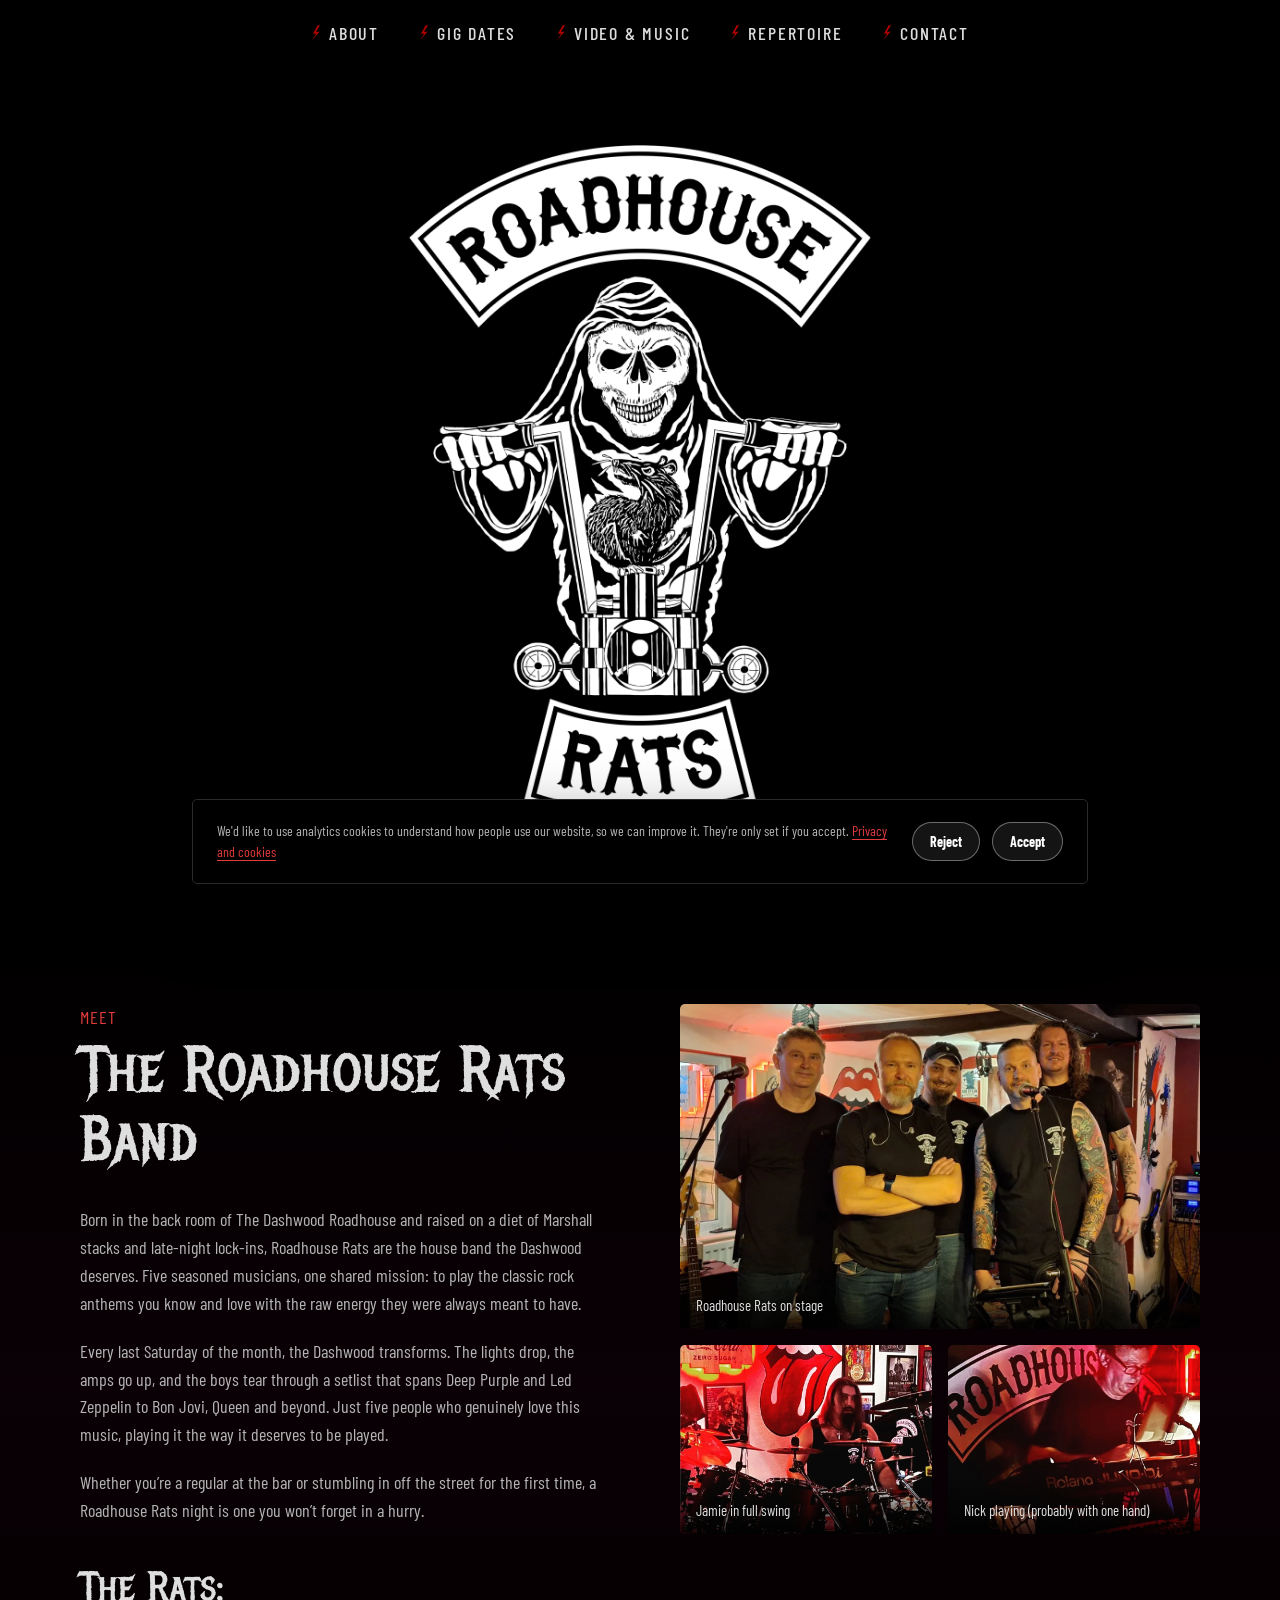
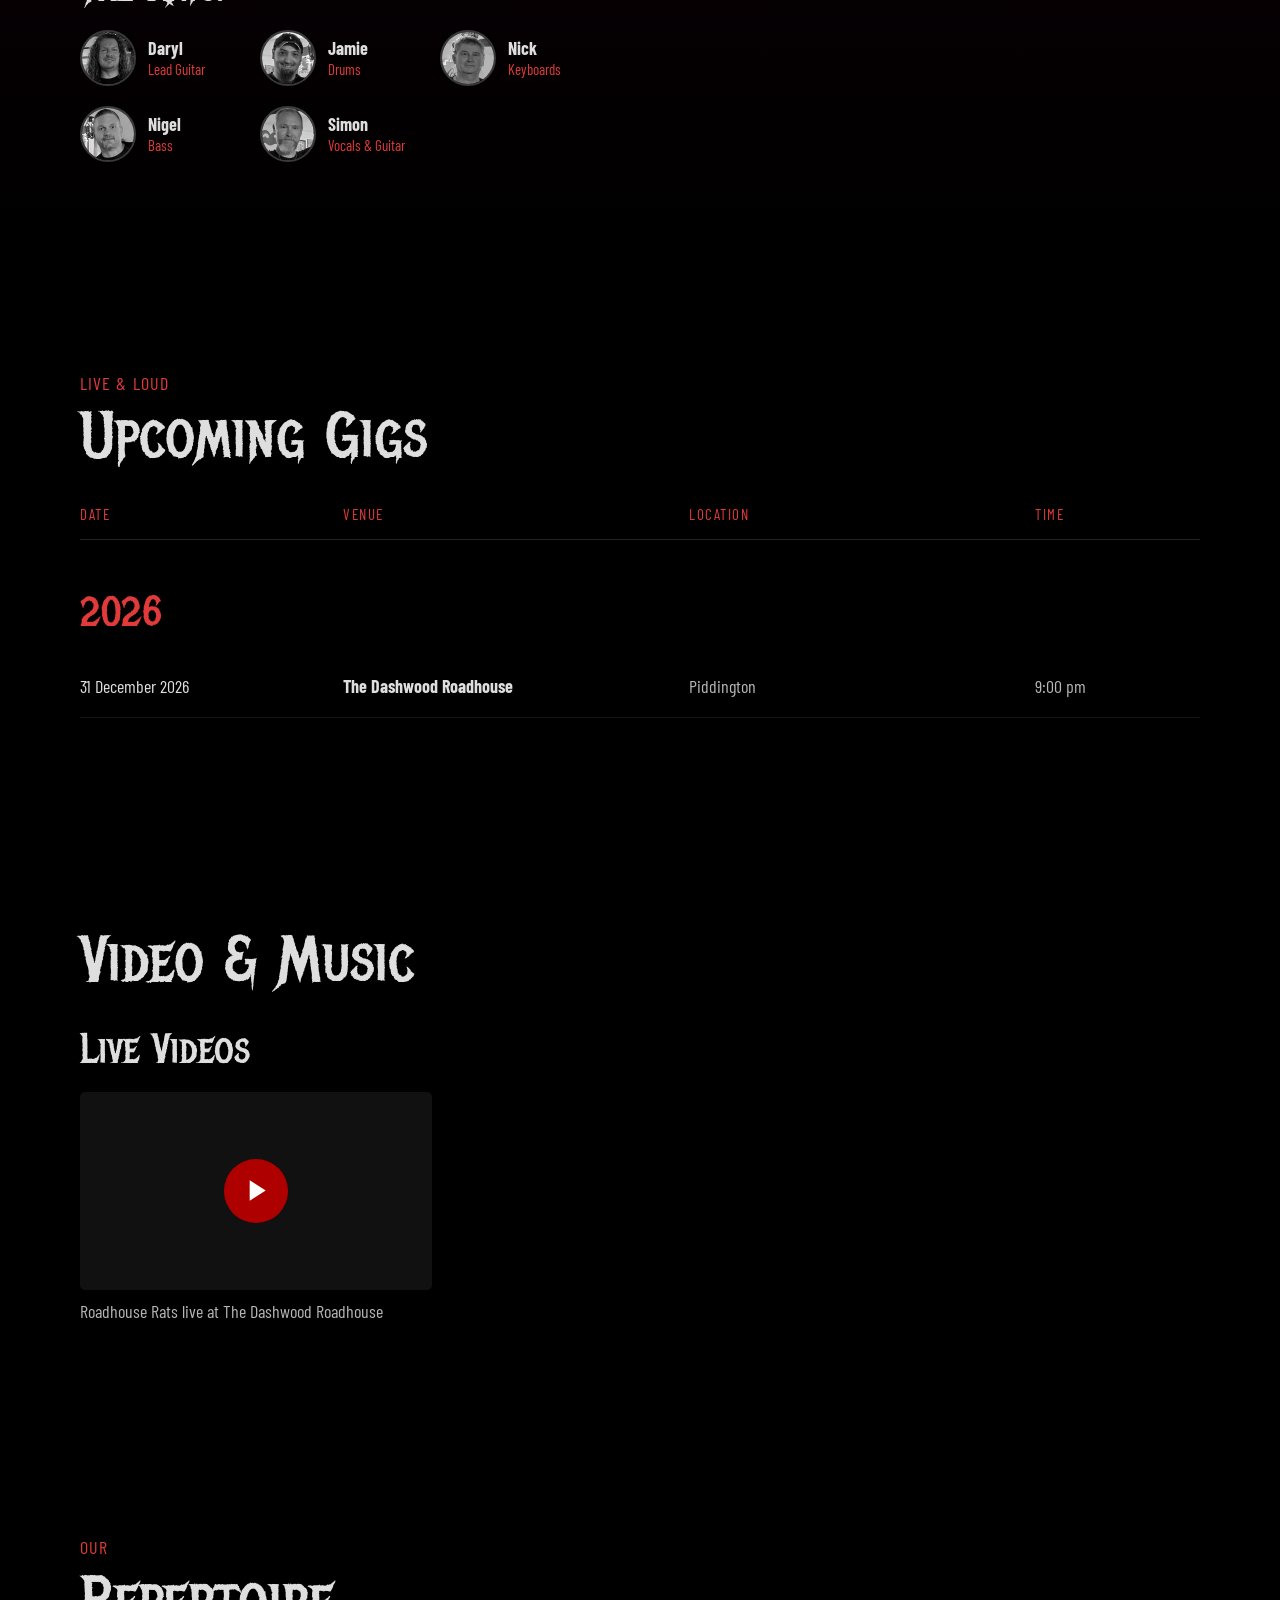
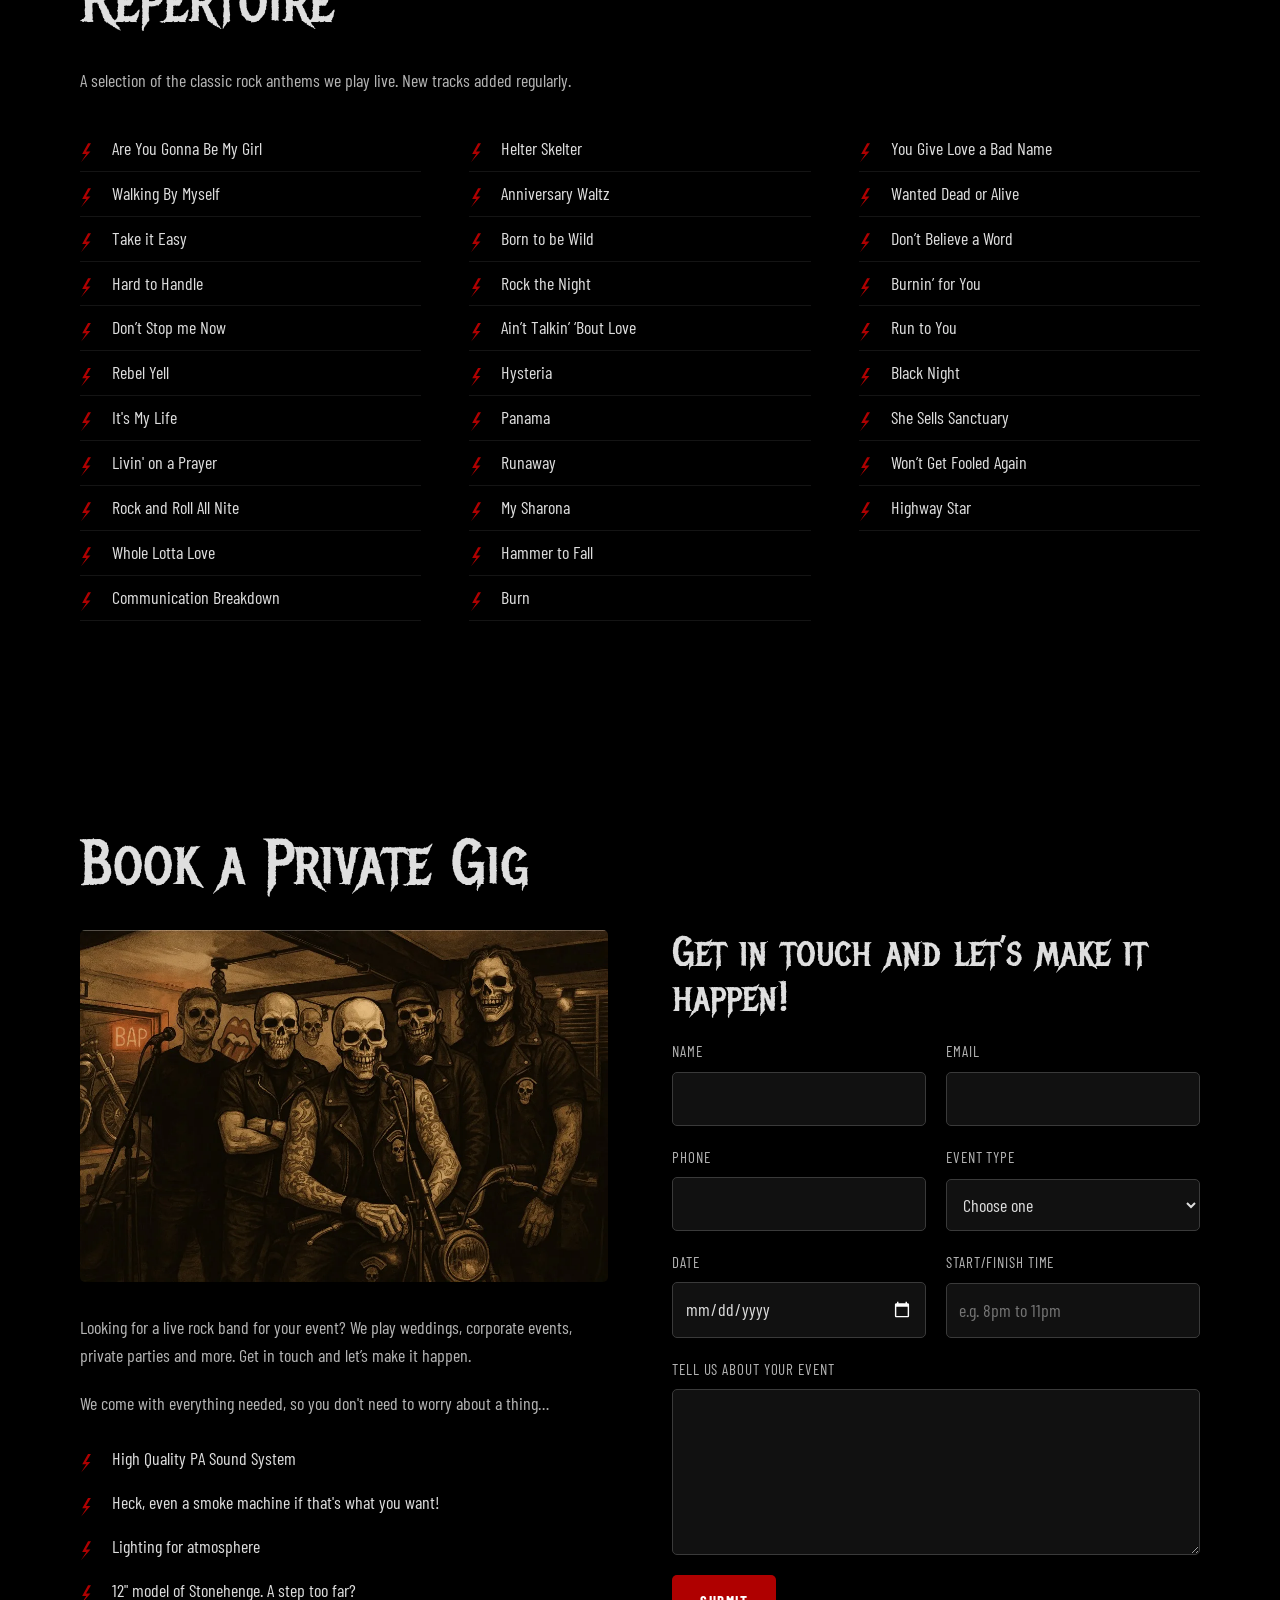
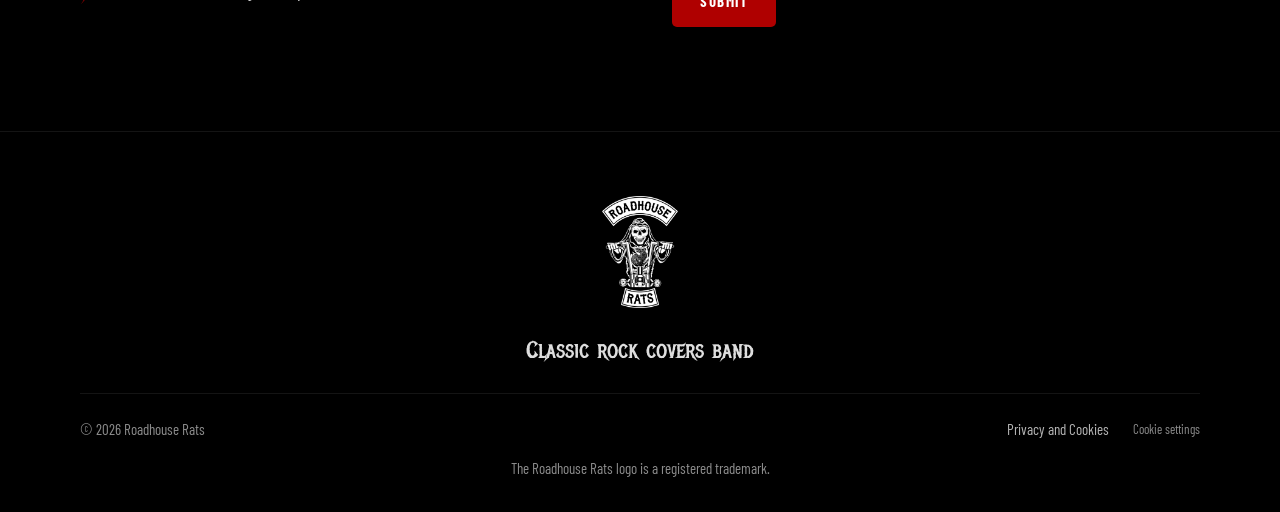
==== commit 01da7643: "deploy: simonclay/roadhouserats-source@311eba361f60edc5397b0934f10d102170506b4c" ====
--- a/index.html
+++ b/index.html
@@ -1,47 +1 @@
-<!DOCTYPE html><html lang="en-GB"><head><meta charset="UTF-8"><meta name="viewport" content="width=device-width, initial-scale=1"><title>Roadhouse Rats | Classic rock covers band</title><meta name="description" content="Roadhouse Rats, the classic rock covers band from The Dashwood Roadhouse, Piddington. Live on the last Saturday of every month, and available for weddings, parties and private events."><link rel="canonical" href="https://roadhouserats.co.uk/"><meta property="og:type" content="website"><meta property="og:site_name" content="Roadhouse Rats"><meta property="og:title" content="Roadhouse Rats | Classic rock covers band"><meta property="og:description" content="Roadhouse Rats, the classic rock covers band from The Dashwood Roadhouse, Piddington. Live on the last Saturday of every month, and available for weddings, parties and private events."><meta property="og:url" content="https://roadhouserats.co.uk/"><meta property="og:image" content="https://roadhouserats.co.uk/assets/images/uploads/share-logo.jpg"><meta property="og:image:width" content="1200"><meta property="og:image:height" content="630"><meta name="twitter:card" content="summary_large_image"><meta name="theme-color" content="#000000"><meta name="robots" content="noindex, nofollow"><style>
-    html.gate-locked body > :not(.gate) { display: none !important; }
-    .gate { position: fixed; inset: 0; z-index: 1000; display: grid; place-items: center; padding: 1.25rem; background: #000; color: #dedede; font-family: 'Barlow Condensed', sans-serif; }
-    .gate form { display: grid; gap: 1rem; width: min(20rem, 100%); text-align: center; }
-    .gate img { width: 8rem; margin: 0 auto; }
-    .gate input { padding: 0.75rem; border: 1px solid #3a3a3a; border-radius: 5px; background: #111; color: #dedede; font: inherit; font-size: 1.125rem; }
-    .gate button { padding: 0.75rem; border: 0; border-radius: 5px; background: #af0000; color: #fff; font: inherit; font-size: 1.125rem; text-transform: uppercase; letter-spacing: 0.1em; cursor: pointer; }
-    .gate p[hidden] { display: none; }
-  </style><script>(function(){const hash = "152b83c1fecdfab8aa7aa712f169b06a330e0e102cf75ea3f9c67b5241dc3e3b";
-
-    (function () {
-      var KEY = 'rr-staging-unlocked';
-      try { if (localStorage.getItem(KEY) === hash) return; } catch (e) {}
-      document.documentElement.classList.add('gate-locked');
-
-      async function sha256(text) {
-        var buf = await crypto.subtle.digest('SHA-256', new TextEncoder().encode(text));
-        return Array.from(new Uint8Array(buf)).map(function (b) { return b.toString(16).padStart(2, '0'); }).join('');
-      }
-
-      document.addEventListener('DOMContentLoaded', function () {
-        var gate = document.createElement('div');
-        gate.className = 'gate';
-        gate.innerHTML =
-          '<form>' +
-          '<img src="/assets/images/roadhouse-rats-trans-white.webp" alt="Roadhouse Rats">' +
-          '<label for="gate-pw">This site is in preview. Please enter the password.</label>' +
-          '<input id="gate-pw" type="password" autocomplete="current-password" required autofocus>' +
-          '<button type="submit">Enter</button>' +
-          '<p role="alert" hidden>That password isn’t right. Try again.</p>' +
-          '</form>';
-        document.body.appendChild(gate);
-        var form = gate.querySelector('form');
-        form.addEventListener('submit', async function (event) {
-          event.preventDefault();
-          var entered = await sha256(form.querySelector('input').value);
-          if (entered === hash) {
-            try { localStorage.setItem(KEY, hash); } catch (e) {}
-            gate.remove();
-            document.documentElement.classList.remove('gate-locked');
-          } else {
-            form.querySelector('p').hidden = false;
-          }
-        });
-      });
-    })();
-  })();</script><link rel="icon" type="image/png" href="/assets/icons/favicon.png"><link rel="apple-touch-icon" href="/assets/icons/favicon.png"><link rel="preload" href="/assets/fonts/metal-mania-v23-latin-regular.woff2" as="font" type="font/woff2" crossorigin><link rel="stylesheet" href="/css/fonts.css"><link rel="stylesheet" href="/css/tokens.css"><link rel="stylesheet" href="/css/base.css"><link rel="stylesheet" href="/css/components.css"><link rel="stylesheet" href="/css/header.css"><link rel="stylesheet" href="/css/band.css"><link rel="stylesheet" href="/css/footer.css"></head><body><a class="skip-link" href="#main">Skip to content</a><header class="site-header band-header" data-site-header><nav class="band-nav" aria-label="Primary"><a class="band-nav__link" href="/#gigs">Gigs</a><a class="band-nav__logo" href="/" aria-label="Roadhouse Rats home"><img src="/assets/images/roadhouse-rats-trans-white.webp" alt="" width="1000" height="1458"></a><a class="band-nav__link" href="/#songs">Songs</a></nav></header><main id="main"><section id="top" class="band-hero"><div class="band-hero__bg" style="background-image: url('/assets/images/uploads/ai-skeleton-bikers.webp')" aria-hidden="true"></div><div class="band-hero__bg" style="background-image: url('/assets/images/drum-kit-bw.webp')" aria-hidden="true"></div><div class="band-hero__logo"><img class="band-hero__logo-img" src="/assets/images/roadhouse-rats-trans-white.webp" alt="Roadhouse Rats" width="1000" height="1458"><img class="band-hero__logo-img band-hero__glitch band-hero__glitch--1" src="/assets/images/roadhouse-rats-trans-white.webp" alt="" aria-hidden="true"><img class="band-hero__logo-img band-hero__glitch band-hero__glitch--2" src="/assets/images/roadhouse-rats-trans-white.webp" alt="" aria-hidden="true"></div></section><section id="band" class="section band-about"><div class="container band-about__grid"><div><p class="band-eyebrow">Meet</p><h2 class="band-title">The Roadhouse Rats Band</h2><div class="band-about__body"><p>Born in the back room of The Dashwood Roadhouse and raised on a diet of Marshall stacks and late-night lock-ins, Roadhouse Rats are the house band the Dashwood deserves. Five seasoned musicians, one shared mission: to play the classic rock anthems you know and love with the raw energy they were always meant to have.</p><p>Every last Saturday of the month, the Dashwood transforms. The lights drop, the amps go up, and the boys tear through a setlist that spans Deep Purple and Led Zeppelin to Bon Jovi, Queen and beyond. Just five people who genuinely love this music, playing it the way it deserves to be played.</p><p>Whether you’re a regular at the bar or stumbling in off the street for the first time, a Roadhouse Rats night is one you won’t forget in a hurry.</p></div><h3 class="band-subtitle">The Rats:</h3><ul class="band-members"><li class="band-member"><img class="band-member__photo" src="/assets/images/uploads/daryl.webp" alt="" width="200" height="200" loading="lazy"><div><p class="band-member__name">Daryl</p><p class="band-member__role">Lead Guitar</p></div></li><li class="band-member"><img class="band-member__photo" src="/assets/images/uploads/jamie.webp" alt="" width="200" height="200" loading="lazy"><div><p class="band-member__name">Jamie</p><p class="band-member__role">Drums</p></div></li><li class="band-member"><img class="band-member__photo" src="/assets/images/uploads/nick.webp" alt="" width="200" height="200" loading="lazy"><div><p class="band-member__name">Nick</p><p class="band-member__role">Keyboards</p></div></li><li class="band-member"><img class="band-member__photo" src="/assets/images/uploads/nigel.webp" alt="" width="200" height="200" loading="lazy"><div><p class="band-member__name">Nigel</p><p class="band-member__role">Bass</p></div></li><li class="band-member"><img class="band-member__photo" src="/assets/images/uploads/simon.webp" alt="" width="200" height="200" loading="lazy"><div><p class="band-member__name">Simon</p><p class="band-member__role">Vocals &amp; Guitar</p></div></li></ul></div><div class="band-photos"><figure class="band-photo"><img src="/assets/images/uploads/img-20250322-wa0000-crop.webp" alt="Roadhouse Rats on stage" loading="lazy"><figcaption>Roadhouse Rats on stage</figcaption></figure><figure class="band-photo"><img src="/assets/images/uploads/jay-sept-2023.webp" alt="Jamie in full swing" loading="lazy"><figcaption>Jamie in full swing</figcaption></figure><figure class="band-photo"><img src="/assets/images/uploads/nick-sept-2023.webp" alt="Nick playing (probably with one hand)" loading="lazy"><figcaption>Nick playing (probably with one hand)</figcaption></figure></div></div></section><section id="gigs" class="section band-gigs"><div class="container"><p class="band-eyebrow">Live &amp; Loud</p><h2 class="band-title">Upcoming Gigs</h2><p class="band-gigs__empty" data-gigs-empty hidden>No gigs in the diary right now. Check back soon.</p><div class="band-gigs__table" data-gigs><div class="band-gigs__head" aria-hidden="true"><span>Date</span><span>Venue</span><span>Location</span><span>Time</span></div><div class="band-gigs__year" data-gig-year><h3 class="band-gigs__year-title">2026</h3><ul><li class="band-gig" data-gig-date="2026-11-28"><span class="band-gig__date"><time datetime="2026-11-28">28 November 2026</time></span><span class="band-gig__venue">The Dashwood Roadhouse</span><span class="band-gig__location">Piddington</span><span class="band-gig__time">9:00 pm</span></li><li class="band-gig" data-gig-date="2026-12-31"><span class="band-gig__date"><time datetime="2026-12-31">31 December 2026</time></span><span class="band-gig__venue">The Dashwood Roadhouse</span><span class="band-gig__location">Piddington</span><span class="band-gig__time">9:00 pm</span></li></ul></div><div class="band-gigs__year" data-gig-year><h3 class="band-gigs__year-title">2027</h3><ul><li class="band-gig" data-gig-date="2027-01-30"><span class="band-gig__date"><time datetime="2027-01-30">30 January 2027</time></span><span class="band-gig__venue">The Dashwood Roadhouse</span><span class="band-gig__location">Piddington</span><span class="band-gig__time">9:00 pm</span></li><li class="band-gig" data-gig-date="2027-02-27"><span class="band-gig__date"><time datetime="2027-02-27">27 February 2027</time></span><span class="band-gig__venue">The Dashwood Roadhouse</span><span class="band-gig__location">Piddington</span><span class="band-gig__time">9:00 pm</span></li><li class="band-gig" data-gig-date="2027-03-27"><span class="band-gig__date"><time datetime="2027-03-27">27 March 2027</time></span><span class="band-gig__venue">The Dashwood Roadhouse</span><span class="band-gig__location">Piddington</span><span class="band-gig__time">9:00 pm</span></li><li class="band-gig" data-gig-date="2027-04-24"><span class="band-gig__date"><time datetime="2027-04-24">24 April 2027</time></span><span class="band-gig__venue">The Dashwood Roadhouse</span><span class="band-gig__location">Piddington</span><span class="band-gig__time">9:00 pm</span></li></ul></div></div></div></section><section id="book" class="section band-booking"><div class="container"><h2 class="band-title">Book a Private Gig</h2><div class="band-booking__grid"><div><img class="band-booking__image" src="/assets/images/uploads/ai-skeleton-bikers.webp" alt="" loading="lazy"><p>Looking for a live rock band for your event? We play weddings, corporate events, private parties and more. Get in touch and let’s make it happen.</p><p>We come with everything needed, so you don&#39;t need to worry about a thing…</p><ul class="band-bolt-list"><li>High Quality PA Sound System</li><li>Heck, even a smoke machine if that&#39;s what you want!</li><li>Lighting for atmosphere</li><li>12&quot; model of Stonehenge. A step too far?</li></ul></div><div><h3 class="band-subtitle">Get in touch and let’s make it happen!</h3><form class="band-form" action="https://api.web3forms.com/submit" method="POST" data-contact-form><label class="band-form__field"><span>Name</span><input type="text" name="name" autocomplete="name" required></label><label class="band-form__field"><span>Email</span><input type="email" name="email" autocomplete="email" required></label><label class="band-form__field"><span>Phone</span><input type="tel" name="phone" autocomplete="tel"></label><label class="band-form__field"><span>Event type</span><select name="event-type" required><option value="">Choose one</option><option>Wedding</option><option>Corporate Event</option><option>Birthday Party</option><option>Other</option></select></label><label class="band-form__field"><span>Date</span><input type="date" name="date"></label><label class="band-form__field"><span>Start/finish time</span><input type="text" name="times" placeholder="e.g. 8pm to 11pm"></label><label class="band-form__field band-form__field--wide"><span>Tell us about your event</span><textarea name="message" rows="5"></textarea></label><!-- Web3Forms settings: replies go to the visitor's email address by default. --><input type="hidden" name="access_key" value="89f750d3-b0f4-432a-b9b8-f32793359130"><input type="hidden" name="subject" value="New booking enquiry from the Roadhouse Rats website"><input type="hidden" name="from_name" value="Roadhouse Rats website"><input type="checkbox" name="botcheck" class="band-form__trap" tabindex="-1" autocomplete="off" aria-hidden="true"><button type="submit" class="btn band-btn">Submit</button><p class="band-form__status" data-form-status role="status" hidden></p></form><template data-form-thanks><p class="band-form__thanks">Thanks, your enquiry has been sent. We'll be in touch soon.</p></template></div></div></div></section><section id="media" class="section band-media"><div class="container"><h2 class="band-title">Video &amp; Music</h2><h3 class="band-subtitle">Live Videos</h3><div class="band-videos"><figure class="band-video"><!-- Only loads YouTube (which sets cookies) when the visitor presses play. --><button type="button" class="band-video__play" data-youtube="e4snn-KN3Z8" data-title="Roadhouse Rats live at The Dashwood Arms" style="background-image: url('https://i.ytimg.com/vi/e4snn-KN3Z8/hqdefault.jpg')"><span class="visually-hidden">Play video: Roadhouse Rats live at The Dashwood Arms</span></button><figcaption>Roadhouse Rats live at The Dashwood Arms</figcaption></figure></div></div></section><section id="songs" class="section band-songs"><div class="container"><p class="band-eyebrow">Our</p><h2 class="band-title">Repertoire</h2><p class="band-songs__intro">A selection of the classic rock anthems we play live. New tracks added regularly.</p><ul class="band-bolt-list band-songs__list"><li>Are You Gonna Be My Girl</li><li>Walking By Myself</li><li>Take it Easy</li><li>Hard to Handle</li><li>Don’t Stop me Now</li><li>Rebel Yell</li><li>It&#39;s My Life</li><li>Livin&#39; on a Prayer</li><li>Rock and Roll All Nite</li><li>Whole Lotta Love</li><li>Communication Breakdown</li><li>Helter Skelter</li><li>Anniversary Waltz</li><li>Born to be Wild</li><li>Rock the Night</li><li>Ain’t Talkin’ ‘Bout Love</li><li>Hysteria</li><li>Panama</li><li>Runaway</li><li>My Sharona</li><li>Hammer to Fall</li><li>Burn</li><li>You Give Love a Bad Name</li><li>Wanted Dead or Alive</li><li>Don’t Believe a Word</li><li>Burnin’ for You</li><li>Run to You</li><li>Black Night</li><li>She Sells Sanctuary</li><li>Won’t Get Fooled Again</li><li>Highway Star</li></ul></div></section></main><footer class="site-footer band-footer"><div class="container band-footer__inner"><a href="/" class="band-footer__logo" aria-label="Roadhouse Rats home"><img src="/assets/images/roadhouse-rats-trans-white.webp" alt="" width="1000" height="1458" loading="lazy"></a><p class="band-footer__tagline">Classic rock covers band</p><nav class="band-footer__links" aria-label="Footer"><a href="/#gigs">Gigs</a><a href="/#book">Book us</a><a href="/#songs">Songs</a></nav><div class="band-footer__bottom"><p>© 2026 Roadhouse Rats</p><div class="band-footer__legal"><a href="/privacy/">Privacy and Cookies</a><button type="button" class="site-footer__consent" data-consent-open hidden>Cookie settings</button></div></div><p class="band-footer__trademark">The Roadhouse Rats logo is a registered trademark.</p></div></footer><script type="module" src="/js/main.js"></script></body></html>+<!DOCTYPE html><html lang="en-GB"><head><meta charset="UTF-8"><meta name="viewport" content="width=device-width, initial-scale=1"><title>Roadhouse Rats | Classic rock covers band</title><meta name="description" content="Roadhouse Rats, the classic rock covers band from The Dashwood Roadhouse, Piddington. Live on the last Saturday of every month, and available for weddings, parties and private events."><link rel="canonical" href="https://roadhouserats.co.uk/"><meta property="og:type" content="website"><meta property="og:site_name" content="Roadhouse Rats"><meta property="og:title" content="Roadhouse Rats | Classic rock covers band"><meta property="og:description" content="Roadhouse Rats, the classic rock covers band from The Dashwood Roadhouse, Piddington. Live on the last Saturday of every month, and available for weddings, parties and private events."><meta property="og:url" content="https://roadhouserats.co.uk/"><meta property="og:image" content="https://roadhouserats.co.uk/assets/images/uploads/share-logo.jpg"><meta property="og:image:width" content="1200"><meta property="og:image:height" content="630"><meta name="twitter:card" content="summary_large_image"><meta name="theme-color" content="#000000"><link rel="icon" type="image/png" href="/assets/icons/favicon.png"><link rel="apple-touch-icon" href="/assets/icons/favicon.png"><link rel="preload" href="/assets/fonts/metal-mania-v23-latin-regular.woff2" as="font" type="font/woff2" crossorigin><link rel="stylesheet" href="/css/fonts.css"><link rel="stylesheet" href="/css/tokens.css"><link rel="stylesheet" href="/css/base.css"><link rel="stylesheet" href="/css/components.css"><link rel="stylesheet" href="/css/header.css"><link rel="stylesheet" href="/css/band.css"><link rel="stylesheet" href="/css/footer.css"></head><body><a class="skip-link" href="#main">Skip to content</a><header class="site-header band-header" data-site-header><nav class="band-nav" aria-label="Sections"><a class="band-nav__link" href="/#band">About</a><a class="band-nav__link" href="/#gigs">Gig Dates</a><a class="band-nav__link" href="/#media">Video &amp; Music</a><a class="band-nav__link" href="/#songs">Repertoire</a><a class="band-nav__link" href="/#contact">Contact</a></nav></header><main id="main"><section id="top" class="band-hero"><div class="band-hero__bg" style="background-image: url('/assets/images/uploads/ai-skeleton-bikers.webp')" aria-hidden="true"></div><div class="band-hero__bg" style="background-image: url('/assets/images/drum-kit-bw.webp')" aria-hidden="true"></div><div class="band-hero__logo"><img class="band-hero__logo-img" src="/assets/images/roadhouse-rats-trans-white.webp" alt="Roadhouse Rats" width="1000" height="1458"><img class="band-hero__logo-img band-hero__glitch band-hero__glitch--1" src="/assets/images/roadhouse-rats-trans-white.webp" alt="" aria-hidden="true"><img class="band-hero__logo-img band-hero__glitch band-hero__glitch--2" src="/assets/images/roadhouse-rats-trans-white.webp" alt="" aria-hidden="true"></div></section><section id="band" class="section band-about"><div class="container band-about__grid"><div><p class="band-eyebrow">Meet</p><h2 class="band-title">The Roadhouse Rats Band</h2><div class="band-about__body"><p>Born in the back room of The Dashwood Roadhouse and raised on a diet of Marshall stacks and late-night lock-ins, Roadhouse Rats are the house band the Dashwood deserves. Five seasoned musicians, one shared mission: to play the classic rock anthems you know and love with the raw energy they were always meant to have.</p><p>Every last Saturday of the month, the Dashwood transforms. The lights drop, the amps go up, and the boys tear through a setlist that spans Deep Purple and Led Zeppelin to Bon Jovi, Queen and beyond. Just five people who genuinely love this music, playing it the way it deserves to be played.</p><p>Whether you’re a regular at the bar or stumbling in off the street for the first time, a Roadhouse Rats night is one you won’t forget in a hurry.</p></div><h3 class="band-subtitle">The Rats:</h3><ul class="band-members"><li class="band-member"><img class="band-member__photo" src="/assets/images/uploads/daryl.webp" alt="" width="200" height="200" loading="lazy"><div><p class="band-member__name">Daryl</p><p class="band-member__role">Lead Guitar</p></div></li><li class="band-member"><img class="band-member__photo" src="/assets/images/uploads/jamie.webp" alt="" width="200" height="200" loading="lazy"><div><p class="band-member__name">Jamie</p><p class="band-member__role">Drums</p></div></li><li class="band-member"><img class="band-member__photo" src="/assets/images/uploads/nick.webp" alt="" width="200" height="200" loading="lazy"><div><p class="band-member__name">Nick</p><p class="band-member__role">Keyboards</p></div></li><li class="band-member"><img class="band-member__photo" src="/assets/images/uploads/nigel.webp" alt="" width="200" height="200" loading="lazy"><div><p class="band-member__name">Nigel</p><p class="band-member__role">Bass</p></div></li><li class="band-member"><img class="band-member__photo" src="/assets/images/uploads/simon.webp" alt="" width="200" height="200" loading="lazy"><div><p class="band-member__name">Simon</p><p class="band-member__role">Vocals &amp; Guitar</p></div></li></ul></div><div class="band-photos"><figure class="band-photo"><img src="/assets/images/uploads/img-20250322-wa0000-crop.webp" alt="Roadhouse Rats on stage" loading="lazy"><figcaption>Roadhouse Rats on stage</figcaption></figure><figure class="band-photo"><img src="/assets/images/uploads/jay-sept-2023.webp" alt="Jamie in full swing" loading="lazy"><figcaption>Jamie in full swing</figcaption></figure><figure class="band-photo"><img src="/assets/images/uploads/nick-sept-2023.webp" alt="Nick playing (probably with one hand)" loading="lazy"><figcaption>Nick playing (probably with one hand)</figcaption></figure></div></div></section><section id="gigs" class="section band-gigs"><div class="container"><p class="band-eyebrow">Live &amp; Loud</p><h2 class="band-title">Upcoming Gigs</h2><p class="band-gigs__empty" data-gigs-empty hidden>No gigs in the diary right now. Check back soon.</p><div class="band-gigs__table" data-gigs><div class="band-gigs__head" aria-hidden="true"><span>Date</span><span>Venue</span><span>Location</span><span>Time</span></div><div class="band-gigs__year" data-gig-year><h3 class="band-gigs__year-title">2026</h3><ul><li class="band-gig" data-gig-date="2026-11-28"><span class="band-gig__date"><time datetime="2026-11-28">28 November 2026</time></span><span class="band-gig__venue">The Dashwood Roadhouse</span><span class="band-gig__location">Piddington</span><span class="band-gig__time">9:00 pm</span></li><li class="band-gig" data-gig-date="2026-12-31"><span class="band-gig__date"><time datetime="2026-12-31">31 December 2026</time></span><span class="band-gig__venue">The Dashwood Roadhouse</span><span class="band-gig__location">Piddington</span><span class="band-gig__time">9:00 pm</span></li></ul></div></div></div></section><section id="media" class="section band-media"><div class="container"><h2 class="band-title">Video &amp; Music</h2><h3 class="band-subtitle">Live Videos</h3><div class="band-videos"><figure class="band-video"><!-- Only loads YouTube (which sets cookies) when the visitor presses play. --><button type="button" class="band-video__play" data-youtube="e4snn-KN3Z8" data-title="Roadhouse Rats live at The Dashwood Roadhouse" style="background-image: url('https://i.ytimg.com/vi/e4snn-KN3Z8/hqdefault.jpg')"><span class="visually-hidden">Play video: Roadhouse Rats live at The Dashwood Roadhouse</span></button><figcaption>Roadhouse Rats live at The Dashwood Roadhouse</figcaption></figure></div></div></section><section id="songs" class="section band-songs"><div class="container"><p class="band-eyebrow">Our</p><h2 class="band-title">Repertoire</h2><p class="band-songs__intro">A selection of the classic rock anthems we play live. New tracks added regularly.</p><ul class="band-bolt-list band-songs__list"><li>Are You Gonna Be My Girl</li><li>Walking By Myself</li><li>Take it Easy</li><li>Hard to Handle</li><li>Don’t Stop me Now</li><li>Rebel Yell</li><li>It&#39;s My Life</li><li>Livin&#39; on a Prayer</li><li>Rock and Roll All Nite</li><li>Whole Lotta Love</li><li>Communication Breakdown</li><li>Helter Skelter</li><li>Anniversary Waltz</li><li>Born to be Wild</li><li>Rock the Night</li><li>Ain’t Talkin’ ‘Bout Love</li><li>Hysteria</li><li>Panama</li><li>Runaway</li><li>My Sharona</li><li>Hammer to Fall</li><li>Burn</li><li>You Give Love a Bad Name</li><li>Wanted Dead or Alive</li><li>Don’t Believe a Word</li><li>Burnin’ for You</li><li>Run to You</li><li>Black Night</li><li>She Sells Sanctuary</li><li>Won’t Get Fooled Again</li><li>Highway Star</li></ul></div></section><section id="contact" class="section band-booking"><div class="container"><h2 class="band-title">Book a Private Gig</h2><div class="band-booking__grid"><div><img class="band-booking__image" src="/assets/images/uploads/ai-skeleton-bikers.webp" alt="" loading="lazy"><p>Looking for a live rock band for your event? We play weddings, corporate events, private parties and more. Get in touch and let’s make it happen.</p><p>We come with everything needed, so you don&#39;t need to worry about a thing…</p><ul class="band-bolt-list"><li>High Quality PA Sound System</li><li>Heck, even a smoke machine if that&#39;s what you want!</li><li>Lighting for atmosphere</li><li>12&quot; model of Stonehenge. A step too far?</li></ul></div><div><h3 class="band-subtitle">Get in touch and let’s make it happen!</h3><form class="band-form" action="https://api.web3forms.com/submit" method="POST" data-contact-form><label class="band-form__field"><span>Name</span><input type="text" name="name" autocomplete="name" required></label><label class="band-form__field"><span>Email</span><input type="email" name="email" autocomplete="email" required></label><label class="band-form__field"><span>Phone</span><input type="tel" name="phone" autocomplete="tel"></label><label class="band-form__field"><span>Event type</span><select name="event-type" required><option value="">Choose one</option><option>Wedding</option><option>Corporate Event</option><option>Birthday Party</option><option>Other</option></select></label><label class="band-form__field"><span>Date</span><input type="date" name="date"></label><label class="band-form__field"><span>Start/finish time</span><input type="text" name="times" placeholder="e.g. 8pm to 11pm"></label><label class="band-form__field band-form__field--wide"><span>Tell us about your event</span><textarea name="message" rows="5"></textarea></label><!-- Web3Forms settings: replies go to the visitor's email address by default. --><input type="hidden" name="access_key" value="89f750d3-b0f4-432a-b9b8-f32793359130"><input type="hidden" name="subject" value="New booking enquiry from the Roadhouse Rats website"><input type="hidden" name="from_name" value="Roadhouse Rats website"><input type="checkbox" name="botcheck" class="band-form__trap" tabindex="-1" autocomplete="off" aria-hidden="true"><button type="submit" class="btn band-btn">Submit</button><p class="band-form__status" data-form-status role="status" hidden></p></form><template data-form-thanks><p class="band-form__thanks">Thanks, your enquiry has been sent. We'll be in touch soon.</p></template></div></div></div></section></main><footer class="site-footer band-footer"><div class="container band-footer__inner"><a href="/" class="band-footer__logo" aria-label="Roadhouse Rats home"><img src="/assets/images/roadhouse-rats-trans-white.webp" alt="" width="1000" height="1458" loading="lazy"></a><p class="band-footer__tagline">Classic rock covers band</p><div class="band-footer__bottom"><p>© 2026 Roadhouse Rats</p><div class="band-footer__legal"><a href="/privacy/">Privacy and Cookies</a><button type="button" class="site-footer__consent" data-consent-open hidden>Cookie settings</button></div></div><p class="band-footer__trademark">The Roadhouse Rats logo is a registered trademark.</p></div></footer><script type="application/json" id="consent-config">{"analyticsId":"G-NVYSN9L2WB","liveHosts":["roadhouserats.co.uk","www.roadhouserats.co.uk"]}</script><div class="consent-banner" data-consent-banner role="region" aria-label="Cookie consent" hidden><div class="consent-banner__inner"><p class="consent-banner__text">We&#39;d like to use analytics cookies to understand how people use our website, so we can improve it. They&#39;re only set if you accept. <a href="/privacy/">Privacy and cookies</a></p><div class="btn-group consent-banner__actions"><button type="button" class="btn btn--outline-on-dark btn--sm" data-consent="denied">Reject</button><button type="button" class="btn btn--outline-on-dark btn--sm" data-consent="granted">Accept</button></div></div></div><script type="module" src="/js/main.js"></script></body></html>
--- a/css/header.css
+++ b/css/header.css
@@ -1,4 +1,4 @@
-/* Header: Gigs · logo · Songs, fixed over the top of the page. */
+/* Header: the section links, centred and fixed over the top of the page. */
 
 .band-header {
   position: fixed;
@@ -13,15 +13,17 @@
   border-bottom: 1px solid var(--border-dark-soft);
 }
 
+/* The section links in one centred row. */
 .band-nav {
   display: flex;
-  align-items: center;
+  flex-wrap: wrap;
   justify-content: center;
-  gap: var(--space-12);
-  padding: var(--space-2) var(--section-padding-x);
+  gap: var(--space-3) var(--space-10);
+  padding: var(--space-5) var(--section-padding-x);
 }
 
 .band-nav__link {
+  white-space: nowrap;
   font-size: var(--text-xl-alt);
   font-weight: 500;
   letter-spacing: var(--tracking-wider);
@@ -44,17 +46,15 @@
   color: var(--color-white);
 }
 
-.band-nav__logo img {
-  width: auto;
-  height: 4.5rem;
-}
-
-@media (max-width: 480px) {
+/* Phones: smaller, and wrapping onto a second row. */
+@media (max-width: 640px) {
   .band-nav {
-    gap: var(--space-6);
+    gap: var(--space-1) var(--space-5);
+    padding-block: var(--space-3);
   }
 
-  .band-nav__logo img {
-    height: 3.5rem;
+  .band-nav__link {
+    font-size: var(--text-md);
+    letter-spacing: var(--tracking-wide);
   }
 }
